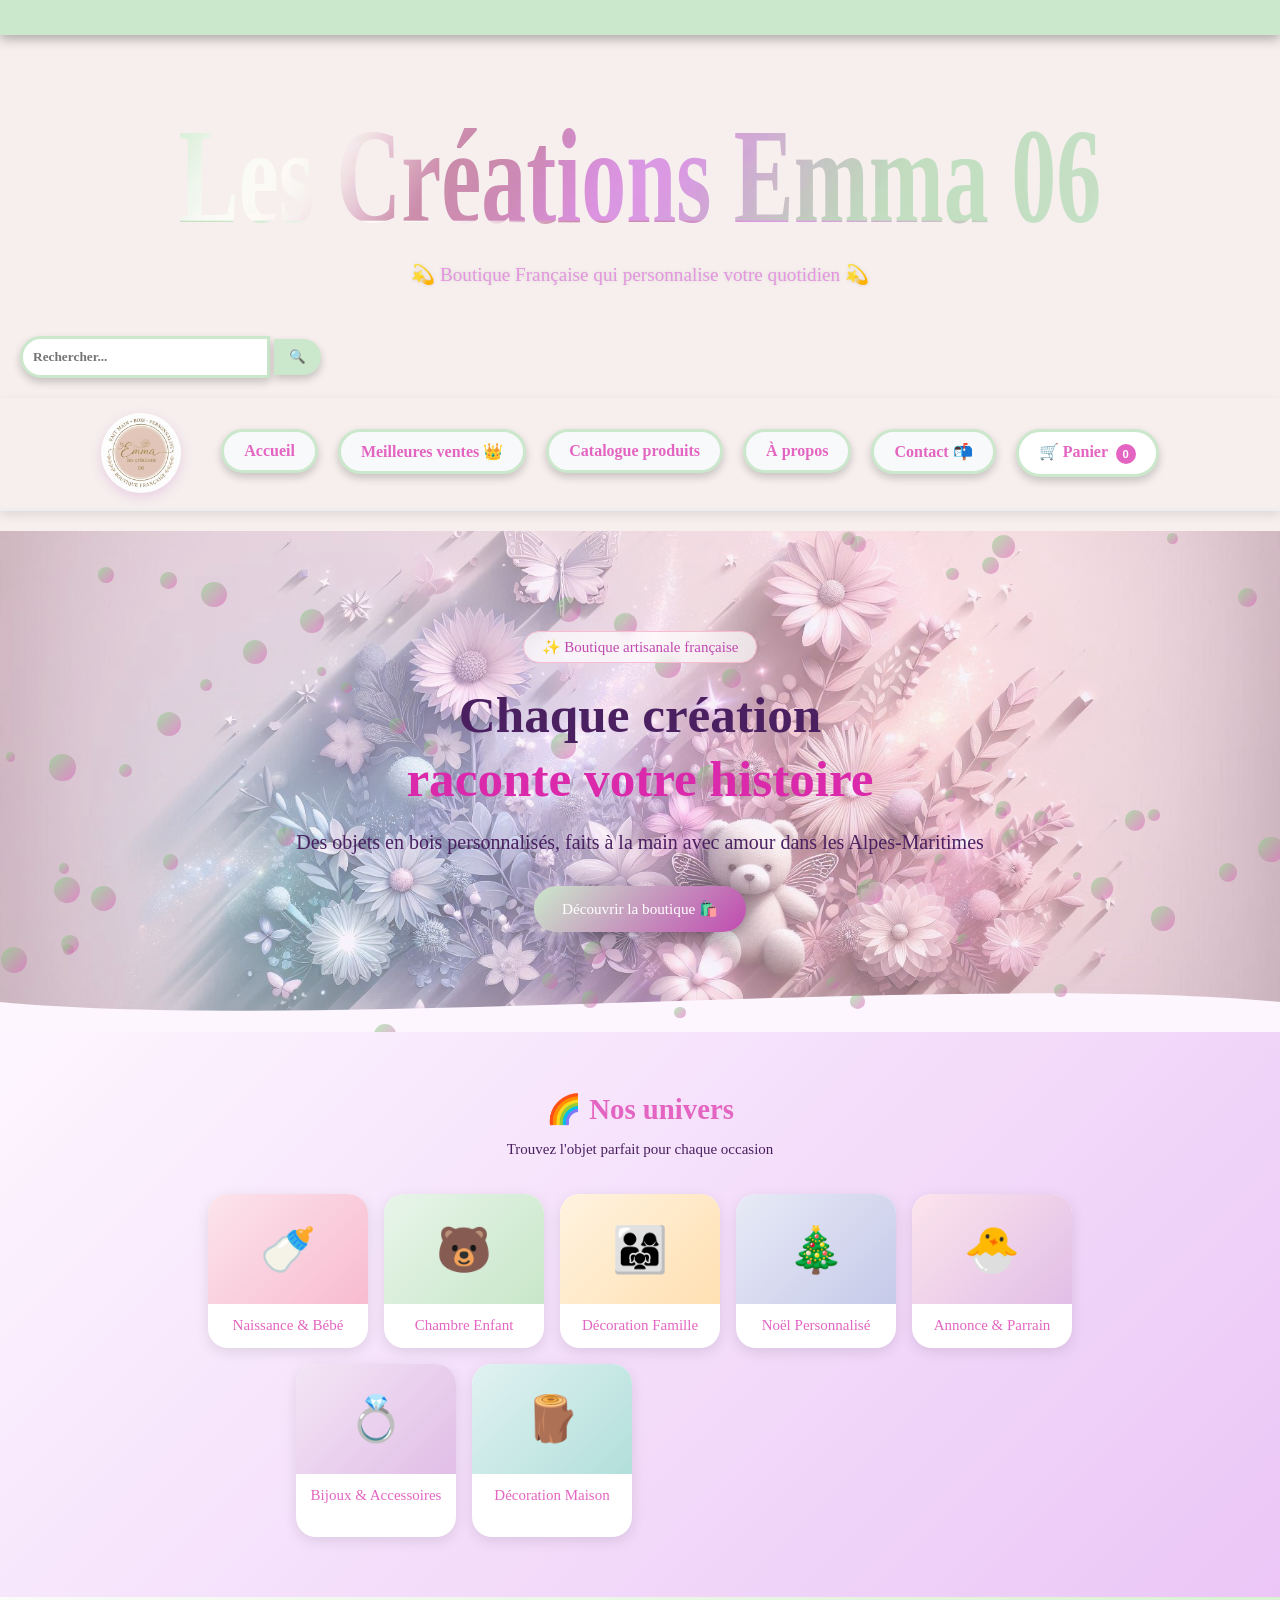
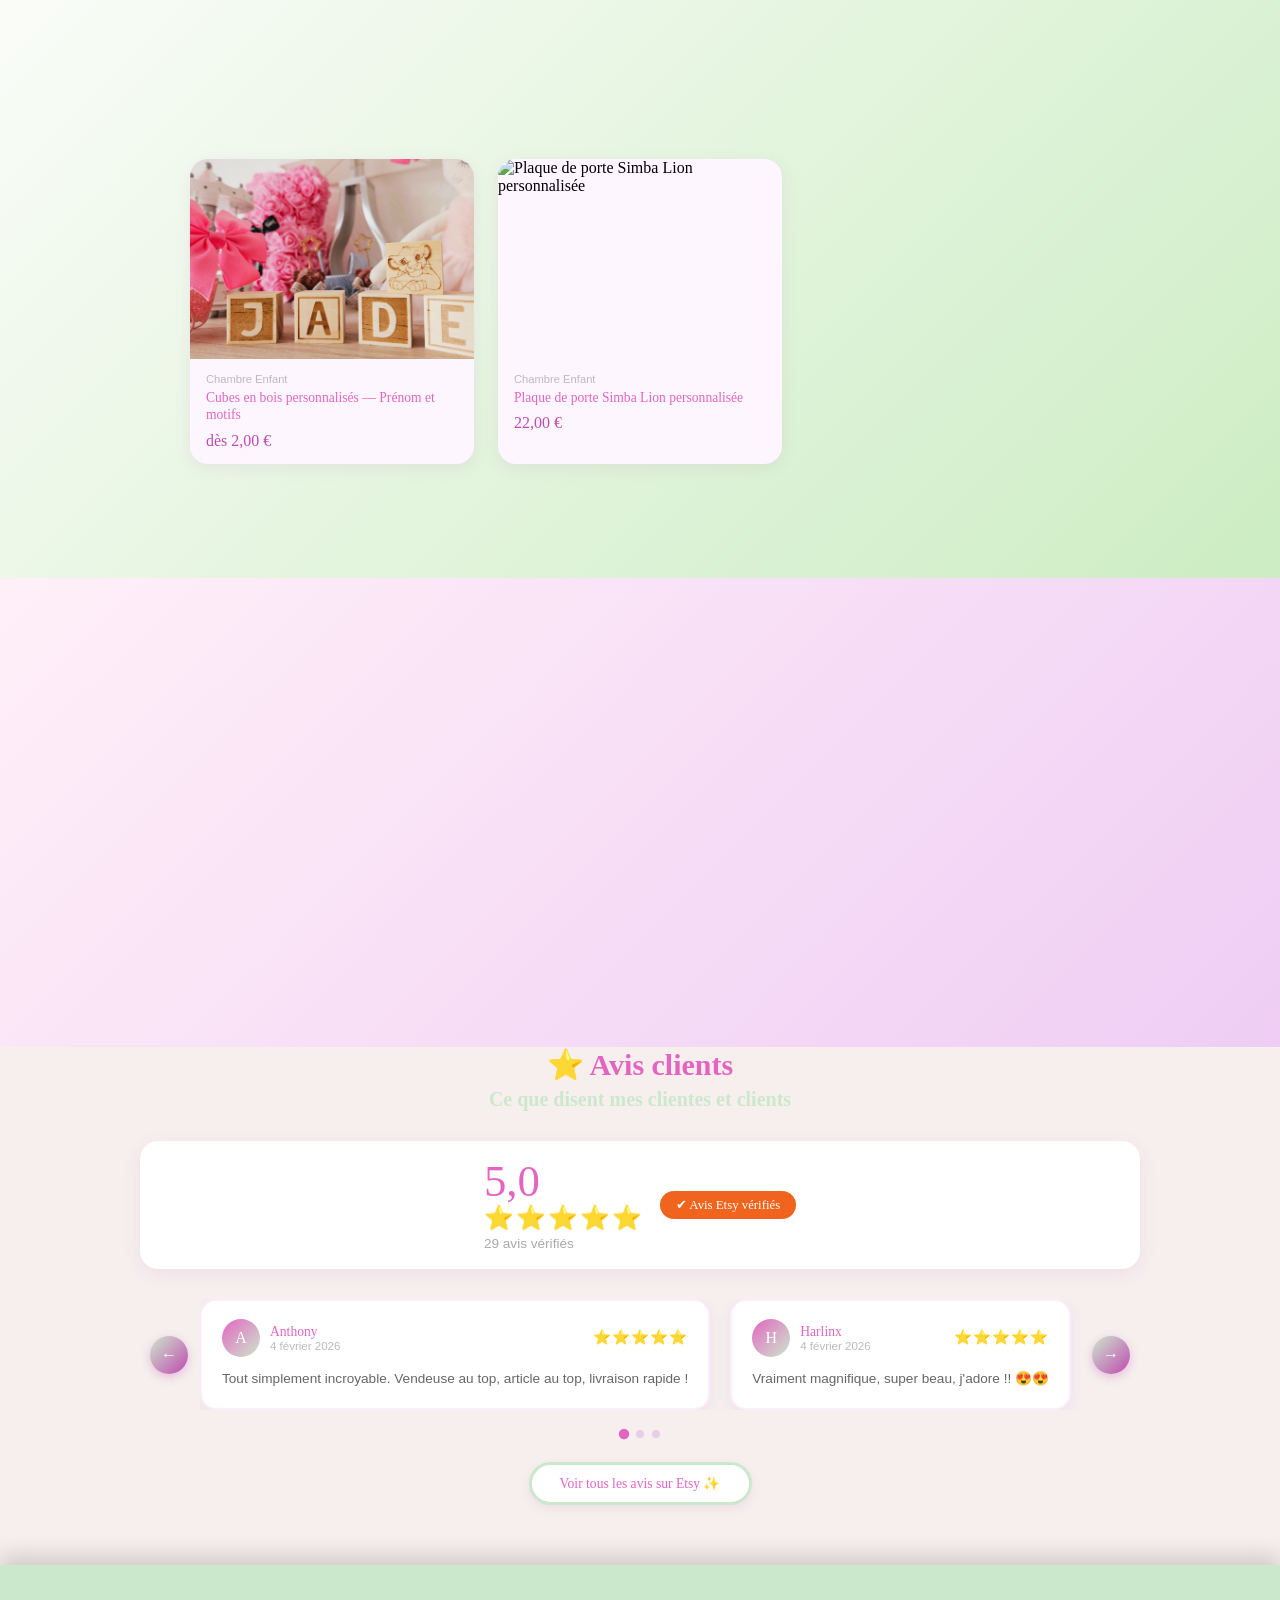
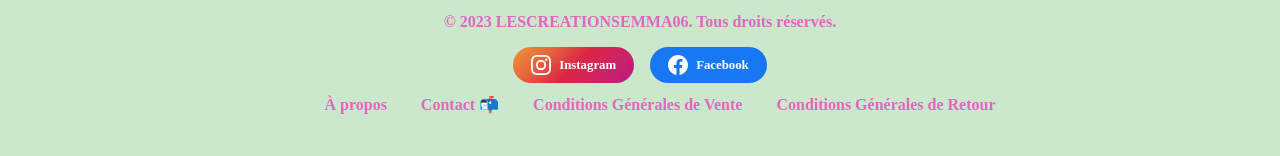
==== index.html @ 185a6d77 "modif name" ====
<!DOCTYPE html>
    <html lang="fr">
        

        <head>
          <link rel="stylesheet" href="site_emma.css">
            <meta charset="utf-8">
    <meta name="viewport" content="width=device-width, initial-scale=1.0">
            <link rel="preconnect" href="https://fonts.googleapis.com">
<link rel="preconnect" href="https://fonts.gstatic.com" crossorigin>
<link href="https://fonts.googleapis.com/css2?family=Archivo+Black&display=swap" rel="stylesheet">



<title> Les Créations Emma 06 </title> 


 </head>

 <body>

<div class="bandeausite">
  <div class="bandeaudeplacement">
     <span><b> 🚚 Livraison gratuite dès 50€ d'achat en France métropolitaine ! &nbsp; &nbsp; &nbsp; &nbsp; 🚚 Livraison gratuite dès 50€ d'achat en France métropolitaine ! &nbsp; &nbsp; &nbsp; &nbsp; 🚚 Livraison gratuite dès 50€ d'achat en France métropolitaine ! </b></span>
  </div>
</div>
 <a href="site_emma.html" ><h1> Les Créations Emma 06 </h1></a>

<h2 class="pacifico-regular"> 💫 Boutique Française qui personnalise votre quotidien 💫 </h2>

  <form class="boutonrecherche" action="/recherche" method="get">
  <input type="text" name="q" placeholder="Rechercher..." required>
  <button type="submit">🔍</button>
</form>

 <nav class="menuprincipale">
  <button class="menu-hamburger" id="menuHamburger" onclick="toggleMenu()" aria-label="Menu">&#9776;</button>
  <div class="menuhaut">
    <img src="logo_entreprise.webp" alt="Les Créations Emma 06" class="logo-menu">
    <ul class="menuboutons">
    <li><a href="site_emma.html" class="boutononglet">Accueil</a></li>
    <li><a href="meilleuresventes.html" class="boutononglet">Meilleures ventes 👑</a></li>
     <li><a href="catalogueemma.html" class="boutononglet">Catalogue produits</a> </li>
    <li><a href="apropos.html" class="boutononglet">À propos</a></li>
    <li><a href="contactemma.html" class="boutononglet">Contact 📬</a></li>
    <li class="panieritem">
  <a href="panieremma.html" class="boutononglet boutonpanier">
    🛒 Panier <span class="badgepanier" id="badgeMenu">0</span>
  </a>
</li>
  </ul>
</div>
</nav>
 

<!-- ═══════════ HERO BANNER ═══════════ -->
<section class="hero">
  <div class="hero-overlay"></div>
  <div class="hero-particules" id="heroParticules"></div>
  <div class="hero-contenu">
    <div class="hero-tag apparition-hero">✨ Boutique artisanale française</div>
    <h2 class="hero-titre apparition-hero">Chaque création<br><span class="hero-titre-rose">raconte votre histoire</span></h2>
    <p class="hero-sous apparition-hero">Des objets en bois personnalisés, faits à la main avec amour dans les Alpes-Maritimes</p>
    <div class="hero-btns apparition-hero">
      <a href="catalogueemma.html" class="hero-btn-principal">Découvrir la boutique 🛍️</a>
    </div>
  </div>
  <div class="hero-vague">
   <svg viewBox="0 0 1440 80" preserveAspectRatio="none"><path d="M0,40 C360,80 1080,0 1440,40 L1440,80 L0,80 Z" fill="#fdf6ff"/></svg>
  </div>
</section>

<!-- ═══════════ CATÉGORIES ═══════════ -->
<section class="home-categories">
  <div class="home-section-titre apparition"><h3>🌈 Nos univers</h3><p>Trouvez l'objet parfait pour chaque occasion</p></div>
  <div class="categories-grille">
    <a href="catalogueemma.html?filtre=Naissance" class="cat-carte apparition"><div class="cat-carte-img" style="background:linear-gradient(135deg,#fce4ec,#f8bbd0)">🍼</div><div class="cat-carte-nom">Naissance &amp; Bébé</div></a>
    <a href="catalogueemma.html?filtre=Chambre" class="cat-carte apparition"><div class="cat-carte-img" style="background:linear-gradient(135deg,#e8f5e9,#c8e6c9)">🐻</div><div class="cat-carte-nom">Chambre Enfant</div></a>
    <a href="catalogueemma.html?filtre=Décoration Famille" class="cat-carte apparition"><div class="cat-carte-img" style="background:linear-gradient(135deg,#fff3e0,#ffe0b2)">👨‍👩‍👧</div><div class="cat-carte-nom">Décoration Famille</div></a>
    <a href="catalogueemma.html?filtre=Noël" class="cat-carte apparition"><div class="cat-carte-img" style="background:linear-gradient(135deg,#e8eaf6,#c5cae9)">🎄</div><div class="cat-carte-nom">Noël Personnalisé</div></a>
    <a href="catalogueemma.html?filtre=Annonce" class="cat-carte apparition"><div class="cat-carte-img" style="background:linear-gradient(135deg,#fce4ec,#e1bee7)">🐣</div><div class="cat-carte-nom">Annonce &amp; Parrain</div></a>
    <a href="catalogueemma.html?filtre=Bijoux" class="cat-carte apparition"><div class="cat-carte-img" style="background:linear-gradient(135deg,#f3e5f5,#e1bee7)">💍</div><div class="cat-carte-nom">Bijoux &amp; Accessoires</div></a>
    <a href="catalogueemma.html?filtre=Décoration Maison" class="cat-carte apparition"><div class="cat-carte-img" style="background:linear-gradient(135deg,#e0f2f1,#b2dfdb)">🪵</div><div class="cat-carte-nom">Décoration Maison</div></a>
    <a href="catalogueemma.html?filtre=Papeterie" class="cat-carte apparition"><div class="cat-carte-img" style="background:linear-gradient(135deg,#fff8e1,#ffecb3)">📖</div><div class="cat-carte-nom">Papeterie &amp; Jeux</div></a>
   <a href="catalogueemma.html?filtre=Insert" class="cat-carte apparition"><div class="cat-carte-img" style="background:linear-gradient(135deg,#fce4ec,#f8bbd0)">🎠</div><div class="cat-carte-nom">Insert en bois bac IKEA</div></a>
  </div>
</section>

<!-- ═══════════ MEILLEURES VENTES ═══════════ -->
<section class="home-bestsellers">
  <div class="home-section-titre apparition"><h3>🔥 Meilleures ventes</h3><p>Les créations que nos clients adorent</p></div>
  <div class="bestsellers-grille " id="bestsellerGrille"></div>
  <div class="home-voir-plus apparition"><a href="catalogueemma.html" class="hero-btn-principal">Voir tout le catalogue ✨</a></div>
</section>

<!-- ═══════════ POURQUOI NOUS CHOISIR ═══════════ -->
<section class="pourquoi">
  <div class="home-section-titre apparition"><h3>💛 Pourquoi nous choisir ?</h3><p>Ce qui rend chaque création unique</p></div>
  <div class="pourquoi-grille">
    <div class="pourquoi-carte apparition"><div class="pourquoi-icone">🌿</div><h4>Bois naturel &amp; durable</h4><p>Chaque pièce est taillée dans du bois de qualité, respectueux de l'environnement et destiné à durer une vie.</p></div>
    <div class="pourquoi-carte apparition"><div class="pourquoi-icone">💌</div><h4>Fait avec le cœur</h4><p>Chaque commande est préparée personnellement avec soin et attention, comme un cadeau que l'on offrirait soi-même.</p></div>
    <div class="pourquoi-carte apparition"><div class="pourquoi-icone">🎯</div><h4>Sur-mesure complet</h4><p>Prénom, date, message… chaque détail compte. Vous choisissez, je crée. Rien n'est standard ici.</p></div>
    <div class="pourquoi-carte apparition"><div class="pourquoi-icone">📦</div><h4>Emballage soigné</h4><p>Vos créations arrivent protégées et joliment présentées, prêtes à être offertes directement.</p></div>
  </div>
</section>

<!-- ═══════════ CARROUSEL AVIS ═══════════ -->
<div class="avis-section">
  <div class="avis-titre">⭐ Avis clients</div>
  <div class="avis-sous-titre">Ce que disent mes clientes et clients</div>
  <div class="avis-compteur">
    <div><div class="avis-note-globale">5,0</div><div class="avis-etoiles-globales">⭐⭐⭐⭐⭐</div><div class="avis-nb">29 avis vérifiés</div></div>
    <a href="https://www.etsy.com/shop/Lescreationsemma06" target="_blank"><div class="avis-etsy-badge">✔ Avis Etsy vérifiés</div></a>
  </div>
  <div class="avis-carrousel-wrap">
    <button class="avis-fleche gauche" onclick="deplacerAvis(-1)">&#8592;</button>
    <div class="avis-carrousel" id="avisCarrousel">
      <div class="avis-carte"><div class="avis-carte-top"><div class="avis-avatar">A</div><div class="avis-auteur-bloc"><div class="avis-auteur">Anthony</div><div class="avis-date">4 février 2026</div></div><div class="avis-etoiles">⭐⭐⭐⭐⭐</div></div><div class="avis-texte">Tout simplement incroyable. Vendeuse au top, article au top, livraison rapide !</div></div>
      <div class="avis-carte"><div class="avis-carte-top"><div class="avis-avatar">H</div><div class="avis-auteur-bloc"><div class="avis-auteur">Harlinx</div><div class="avis-date">4 février 2026</div></div><div class="avis-etoiles">⭐⭐⭐⭐⭐</div></div><div class="avis-texte">Vraiment magnifique, super beau, j'adore !! 😍😍</div></div>
      <div class="avis-carte"><div class="avis-carte-top"><div class="avis-avatar">M</div><div class="avis-auteur-bloc"><div class="avis-auteur">Mairenna</div><div class="avis-date">15 décembre 2025</div></div><div class="avis-etoiles">⭐⭐⭐⭐⭐</div></div><div class="avis-texte">Vraiment au top ! Emma a été très réactive et hyper arrangeante. Je recommande +++, rien à redire sur la qualité.</div></div>
      <div class="avis-carte"><div class="avis-carte-top"><div class="avis-avatar">I</div><div class="avis-auteur-bloc"><div class="avis-auteur">Isabelle</div><div class="avis-date">16 janvier 2026</div></div><div class="avis-etoiles">⭐⭐⭐⭐⭐</div></div><div class="avis-texte">Un régal pour les yeux. Idéal pour ravir les passionnés de lecture.</div></div>
      <div class="avis-carte"><div class="avis-carte-top"><div class="avis-avatar">C</div><div class="avis-auteur-bloc"><div class="avis-auteur">Camêla</div><div class="avis-date">3 décembre 2025</div></div><div class="avis-etoiles">⭐⭐⭐⭐⭐</div></div><div class="avis-texte">Super résultat, avec une livraison rapide et soignée, c'est nickel :)</div></div>
      <div class="avis-carte"><div class="avis-carte-top"><div class="avis-avatar">F</div><div class="avis-auteur-bloc"><div class="avis-auteur">Frédérique</div><div class="avis-date">15 novembre 2024</div></div><div class="avis-etoiles">⭐⭐⭐⭐⭐</div></div><div class="avis-texte">J'adore, magnifique travail, je recommande. Livré assez rapidement, franchement top.</div></div>
      <div class="avis-carte"><div class="avis-carte-top"><div class="avis-avatar">S</div><div class="avis-auteur-bloc"><div class="avis-auteur">Samir</div><div class="avis-date">26 avril 2025</div></div><div class="avis-etoiles">⭐⭐⭐⭐⭐</div></div><div class="avis-texte">Parfait !! Article conforme, super travail, très bien emballé et vite reçu !!</div></div>
      <div class="avis-carte"><div class="avis-carte-top"><div class="avis-avatar">O</div><div class="avis-auteur-bloc"><div class="avis-auteur">Olivia</div><div class="avis-date">5 décembre 2024</div></div><div class="avis-etoiles">⭐⭐⭐⭐⭐</div></div><div class="avis-texte">Livraison rapide, de plus la créatrice a pris le temps de confirmer mes souhaits !</div></div>
      <div class="avis-carte"><div class="avis-carte-top"><div class="avis-avatar">K</div><div class="avis-auteur-bloc"><div class="avis-auteur">Kezia</div><div class="avis-date">13 novembre 2025</div></div><div class="avis-etoiles">⭐⭐⭐⭐⭐</div></div><div class="avis-texte">Jolis petits cubes pour décorer la table d'anniversaire de ma fille.</div></div>
    </div>
    <button class="avis-fleche droite" onclick="deplacerAvis(1)">&#8594;</button>
  </div>
  <div class="avis-dots" id="avisDots"></div>
  <div class="avis-voir-plus"><a href="https://www.etsy.com/shop/Lescreationsemma06" target="_blank">Voir tous les avis sur Etsy ✨</a></div>
</div>


<script src="produit_site_emme.js"></script>
<script src="fonctionboutonscrollhaut.js"></script>
<script src="minipanierflottant.js"></script>    
<script src="fonctionpanierquantite.js"></script>  
<script src="site_emma.js"></script>
<script src="fonctionscrollapparition.js"></script>  


        <script>
function toggleMenu() {
  var menu = document.getElementById('menuHamburger');
  var nav = document.querySelector('.menuboutons');
  nav.classList.toggle('ouvert');
  menu.classList.toggle('ouvert');
}
// Fermer le menu si on clique ailleurs
document.addEventListener('click', function(e) {
  var nav = document.querySelector('.menuboutons');
  var btn = document.getElementById('menuHamburger');
  if (nav && btn && !nav.contains(e.target) && !btn.contains(e.target)) {
    nav.classList.remove('ouvert');
    btn.classList.remove('ouvert');
  }
});
</script>
</body>

<footer> 
  <div class="basdepage">
    <p>&copy; 2023 LESCREATIONSEMMA06. Tous droits réservés.</p>

     <div class="reseaux">
      <a href="https://www.instagram.com/lescreationsemma06" target="_blank" class="reseau-lien reseau-insta">
        <svg xmlns="http://www.w3.org/2000/svg" width="20" height="20" viewBox="0 0 24 24" fill="currentColor">
          <path d="M12 2.163c3.204 0 3.584.012 4.85.07 1.366.062 2.633.334 3.608 1.308.974.974 1.246 2.242 1.308 3.608.058 1.265.07 1.645.07 4.85s-.012 3.584-.07 4.85c-.062 1.366-.334 2.633-1.308 3.608-.974.974-2.242 1.246-3.608 1.308-1.265.058-1.645.07-4.85.07s-3.584-.012-4.85-.07c-1.366-.062-2.633-.334-3.608-1.308-.974-.974-1.246-2.242-1.308-3.608C2.175 15.584 2.163 15.204 2.163 12s.012-3.584.07-4.85c.062-1.366.334-2.633 1.308-3.608.974-.974 2.242-1.246 3.608-1.308C8.416 2.175 8.796 2.163 12 2.163zm0-2.163C8.741 0 8.332.014 7.052.072 5.197.157 3.355.673 2.014 2.014.673 3.355.157 5.197.072 7.052.014 8.332 0 8.741 0 12c0 3.259.014 3.668.072 4.948.085 1.855.601 3.697 1.942 5.038 1.341 1.341 3.183 1.857 5.038 1.942C8.332 23.986 8.741 24 12 24c3.259 0 3.668-.014 4.948-.072 1.855-.085 3.697-.601 5.038-1.942 1.341-1.341 1.857-3.183 1.942-5.038.058-1.28.072-1.689.072-4.948s-.014-3.668-.072-4.948c-.085-1.855-.601-3.697-1.942-5.038C20.645.673 18.803.157 16.948.072 15.668.014 15.259 0 12 0zm0 5.838a6.162 6.162 0 1 0 0 12.324 6.162 6.162 0 0 0 0-12.324zm0 10.162a4 4 0 1 1 0-8 4 4 0 0 1 0 8zm6.406-11.845a1.44 1.44 0 1 0 0 2.881 1.44 1.44 0 0 0 0-2.881z"/>
        </svg>
        Instagram
      </a>
      <a href="https://www.facebook.com/profile.php?id=61581198513354" target="_blank" class="reseau-lien reseau-facebook">
        <svg xmlns="http://www.w3.org/2000/svg" width="20" height="20" viewBox="0 0 24 24" fill="currentColor">
          <path d="M24 12.073C24 5.405 18.627 0 12 0S0 5.405 0 12.073C0 18.1 4.388 23.094 10.125 24v-8.437H7.078v-3.49h3.047V9.41c0-3.025 1.792-4.697 4.533-4.697 1.312 0 2.686.236 2.686.236v2.97h-1.513c-1.491 0-1.956.93-1.956 1.874v2.25h3.328l-.532 3.49h-2.796V24C19.612 23.094 24 18.1 24 12.073z"/>
        </svg>
        Facebook
      </a>
    </div>
    <nav>
      <ul>
        <li><a href="apropos.html">À propos</a></li>
        <li><a href="contactemma.html">Contact 📬</a></li>
        <li><a href="cgvcgr.html">Conditions Générales de Vente</a></li>
        <li><a href="cgvcgr.html">Conditions Générales de Retour</a></li>
      </ul>
    </nav>
  </div>
</footer>


    </html>
---- site_emma.css ----
a { /*enleve tous les lien surligné*/
  text-decoration: none;
}
/*page acceuil*/

body {
  margin: 0;
  padding: 0; 
  overflow-x: hidden;
  background-color: #f6efee;
}


.pacifico-regular { /* ecriture de mon titre */
  font-family: "Pacifico", cursive;
  font-weight: 400;
  font-style: normal;
  color: #E396DF;
  text-shadow: 0 0 5px rgba(0,0,0,0.1), 0 0 2px rgba(0,0,0,0.05);
  display: block; width: 100%; box-sizing: border-box;
  text-align: center; padding: 0 16px 8px; overflow-wrap: break-word;
  font-size: clamp(0.85rem, 2.5vw, 1.15rem);
}


.bandeausite {  /* mon bandeau haut du site */

position:fixed;
    width: 100%;
  background-color: #CCE8CC; 
  color: #E365C1; 
  overflow: hidden;
  white-space: nowrap;
  padding: 8px 0;
  font-family: "Pacifico", cursive;
  box-shadow: 0 4px 12px rgba(0, 0, 0, 0.3);
  z-index: 1000;
  margin-top: 0%;
}


.bandeaudeplacement {
    
  display: inline-block;
  padding-left: 100%;
  animation: defilement 45s linear infinite;
}

.bandeaudeplacement span {
    
  display: inline-block;
  padding-right: 50px;
}


@keyframes defilement {
  0% { transform: translateX(0); }
  100% { transform: translateX(-100%); }
}


.bandeausite:hover .bandeaudeplacement {
  animation-play-state: paused;


}
h1 { 
 font-family: "Pacifico", cursive;
 
  width: 100%;
    color: transparent;
    text-align: center;
    font-size: 90px;
    background-image: url("degraderose.jpg");
    -webkit-background-clip: text;
    background-clip: text;
    background-repeat: repeat;
    animation: moveBackground 10s linear infinite;
    display: block;         
    padding-top: 100px;      
    margin-top: 0;           
    transform: scaleY(1.5);
    transition: transform 0.3s ease;
    cursor: pointer;
    margin-bottom: 0px;
    margin-bottom: 60px;
}


h1:hover {
    transform: scale(1.1, 1.6);
    filter: brightness(1.2);
}

@keyframes moveBackground {
    0% {
        background-position: 0% 50%;
    }
100% { 
    background-position: 100% 50%;
}
}

h2{
   font-size: 30px;
 text-align: center;
 margin-bottom: 50px;
 

}

/* Logo dans le menu */

.menuhaut {
  display: flex;
  align-items: center;
  justify-content: center;
  gap: 20px;
  width: 100%;
}


.panier-droite {
  margin-left: auto;   /* pousse le panier tout à droite */
  flex-shrink: 0;
  background-color: white;
}

.logo-menu {
  width: 80px;
  height: auto;
  border-radius: 50%;
  box-shadow: 0 4px 12px rgba(180,80,180,0.2);
  transition: transform 0.3s ease;
  flex-shrink: 0;
}
.logo-menu:hover {
  transform: scale(1.08) rotate(3deg);
}
.menuprincipale {  /* menu principal */
  width: 100%;
  background-color: #f6efee;
  padding: 15px 20px;
  text-align: center;
  border-top: none;
  border-left: none;
  border-right: none;
  border-bottom: 3px solid #eeeeee; 
  box-shadow: 0 4px 10px rgba(0, 0, 0, 0.1);
  box-sizing: border-box;
  margin-bottom: 20px;
}


.menuboutons { /* bouton menu principal */
  list-style: none;
  margin: 0;
  padding: 0 20px;  
  display: flex;
  justify-content: center; 
  gap: 20px; 
   position: relative;
}


.boutononglet { /* onglet bouton menu principal */
  display: inline-block;
  text-decoration: none;
  color: #E365C1;
  font-family: "Pacifico", cursive;
  font-weight: 600;
  padding: 10px 20px;
  background-color: #f8f9fa;
  transition: all 0.3s ease; 
  border: 3px solid #CCE8CC;
  border-radius: 25px;
  box-shadow: 0 4px 8px rgba(8, 8, 8, 0.2); 
}


.boutononglet:hover {
  background:linear-gradient(135deg,#CCE8CC,#c04ab0);
  color: #ffffff;
  transform: translateY(-2px);
  box-shadow: 0 4px 8px rgba(7, 7, 7, 0.2); 
}

.menuderoulant {   /* menu deroulant menu principal */
  position: relative;
  display: inline-block;
}

.menuderoulantcontent {
  display: none;
  position: absolute;
  background-color: #ffffff;
  min-width: 200px;
  box-shadow: 0px 8px 16px rgba(0,0,0,0.1); 
  z-index: 1000;
  list-style: none;
  padding: 10px 0;
  margin: 0;
  border-radius: 12px; 
  border: 3px solid #cce8cc;
  top: 100%; 
  left: 0;
}

.menuderoulantcontent li a {
  color: #E365C1;
  padding: 12px 20px;
  text-decoration: none;
  display: block;
  font-family: "Pacifico", cursive;
  transition: background 0.2s;
  text-align: left;
}


.menuderoulantcontent li a:hover {
  background-color: #ffffff;
  color: #E365C1;
}

.menuderoulant:hover .menuderoulantcontent {
  display: block;
}

.boutononglet:after {
  font-size: 10px;
  margin-left: 5px;
}
.boutonrecherche { /* bouton recherche */
  display:block;
  margin: 20px;
}

.boutonrecherche input {
  padding: 10px;
  width: 250px;
  border: 3px solid #CCE8CC;
  border-radius: 25px 0 0 25px;
  outline: none;
  box-shadow: 0 4px 8px rgba(0, 0, 0, 0.2); 
  font-family: "Pacifico", cursive;
  color: #E365C1;
  font-weight: bold;
}

.boutonrecherche button {
  padding: 10px 15px;
  border: none;
  background-color: #CCE8CC;
  color: white;
  border-radius: 0 25px 25px 0;
  cursor: pointer;
  box-shadow: 0 4px 8px rgba(0, 0, 0, 0.2); 
  font-family: "Pacifico", cursive;
}

.boutonrecherche button:hover {
  background-color: #e2b6cf;
}


.apparition { 
  opacity: 0;
  transform: translateY(40px);
  transition: opacity 0.7s ease, transform 0.7s ease;
}

.apparition.visible {
  opacity: 1;
  transform: translateY(0);
}

/* ═══ HERO BANNER ═══ */

.hero-overlay {
  position: absolute; inset: 0; z-index: 0;
  background: linear-gradient(135deg, rgba(255,240,248,0.4), rgba(243,229,245,0.4));
}

.hero {
  position: relative; overflow: hidden;
  background: url('oursonmagique.jpg') center/cover no-repeat;
  padding: 100px 20px 100px; text-align: center; min-height: 420px;
  display: flex; align-items: center; justify-content: center;
}

.hero-particules { position: absolute; inset: 0; pointer-events: none; z-index: 1; }
.hero-particule {
  position: absolute; border-radius: 50%;
  background: linear-gradient(135deg, #76de76, #e64ebe);
  opacity: 0.5; animation: flotter linear infinite;
}
@keyframes flotter {
  0% { transform: translateY(0) scale(1); opacity: 0.35; }
  50% { transform: translateY(-30px) scale(1.2); opacity: 0.7; }
  100% { transform: translateY(0) scale(1); opacity: 0.35; }
}
.hero-contenu { position: relative; z-index: 2; max-width: 700px; }
.hero-tag {
  display: inline-block; background: rgba(255,255,255,0.7);
  border: 1px solid #f8bbd0; border-radius: 30px; padding: 6px 18px;
  font-size: 15px; color: #c04ab0; margin-bottom: 20px; backdrop-filter: blur(4px);
}
.hero-titre {
  font-family: "Pacifico", cursive; font-size: clamp(2rem, 5vw, 3.2rem);
  color: #4a2060; line-height: 1.25; margin: 0 0 16px;
}
.hero-titre-rose { color: #da2aab; }
.hero-sous { font-size: 20px; color: #4A2060; margin-bottom: 32px; font-family: "Pacifico", cursive; }
.hero-btns { display: flex; gap: 14px; justify-content: center; flex-wrap: wrap; }
.hero-btn-principal {
  background: linear-gradient(135deg, #CCE8CC, #c04ab0); color: #fff;
  padding: 14px 28px; border-radius: 30px; text-decoration: none;
  font-family: "Pacifico", cursive; font-size: 0.95rem;
  box-shadow: 0 6px 20px rgba(0, 0, 0, 0.3);
  transition: transform 0.2s, box-shadow 0.2s;
}
.hero-btn-principal:hover { transform: translateY(-3px); box-shadow: 0 10px 28px rgba(0, 0, 0, 0.4); }
.hero-btn-secondaire {
  background: rgba(255,255,255,0.8); color: #c04ab0;
  padding: 14px 28px; border-radius: 30px; text-decoration: none;
  font-family: "Pacifico", cursive; font-size: 0.95rem;
  border: 2px solid #e8cce8; backdrop-filter: blur(4px);
  transition: transform 0.2s, background 0.2s;
}
.hero-btn-secondaire:hover { transform: translateY(-3px); background: #fff; }
.hero-vague { position: absolute; bottom: 0; left: 0; right: 0; line-height: 0; }
.hero-vague svg { width: 100%; height: 60px; }
.apparition-hero { opacity: 0; transform: translateY(24px); animation: entreeHero 0.7s ease forwards; }
.hero-tag.apparition-hero { animation-delay: 0.1s; }
.hero-titre.apparition-hero { animation-delay: 0.3s; }
.hero-sous.apparition-hero { animation-delay: 0.5s; }
.hero-btns.apparition-hero { animation-delay: 0.7s; }
@keyframes entreeHero { to { opacity: 1; transform: translateY(0); } }

.confiance-item:hover { transform: translateY(-3px); }
.confiance-icone { font-size: 2rem; }
.confiance-texte { display: flex; flex-direction: column; }
.confiance-texte strong { font-family: "Pacifico", cursive; font-size: 0.85rem; color: #c04ab0; }
.confiance-texte span { font-size: 0.75rem; color: #999; font-family: Arial, sans-serif; margin-top: 2px; }

/* ═══ CATÉGORIES ═══ */
.home-categories { padding: 60px 20px; background:linear-gradient(135deg, #fdf6ff, #ebc6f6) }
.home-section-titre { text-align: center; margin-bottom: 36px;}
.home-section-titre h3 { font-family: "Pacifico", cursive; color: #E365C1; font-size: 1.8rem; margin: 0 0 8px; }
.home-section-titre p { color: #4A2060; font-family: "Pacifico", cursive; font-size: 15px; }
.categories-grille {
  display: flex;
  flex-wrap: wrap;
  justify-content: center;
  gap: 16px;
  max-width: 1000px;
  margin: 0 auto;
}
.cat-carte {
  text-decoration: none; border-radius: 20px; overflow: hidden;
  background: #fff; box-shadow: 0 4px 14px rgba(0, 0, 0, 0.1);
  transition: transform 0.3s, box-shadow 0.3s; display: flex; flex-direction: column;
  width: 160px; flex-shrink: 0;
}
.cat-carte:hover { transform: translateY(-6px); box-shadow: 0 12px 28px rgba(0, 0, 0, 0.2); }
.cat-carte-img { height: 110px; display: flex; align-items: center; justify-content: center; font-size: 2.8rem; transition: transform 0.3s; }
.cat-carte:hover .cat-carte-img { transform: scale(1.1); }
.cat-carte-nom { padding: 12px 10px; text-align: center; font-family: "Pacifico", cursive; font-size: 15px; color: #E365C1; line-height: 1.3; }

/* ═══ MEILLEURES VENTES ═══ */
.home-bestsellers { padding: 60px 20px;  background:linear-gradient(135deg, #fafcf8, #ccedc3)}
.bestsellers-grille { display: grid; grid-template-columns: repeat(auto-fill, minmax(240px, 1fr)); gap: 24px; max-width: 900px; margin: 0 auto 36px; }
.bs-carte { 
  text-decoration: none; color: inherit; border-radius: 18px; overflow: hidden;
  background: #fdf6ff; box-shadow: 0 4px 16px rgba(180,80,180,0.1);
  transition: transform 0.3s, box-shadow 0.3s; display: flex; flex-direction: column;
}
.bs-carte:hover { transform: translateY(-6px); box-shadow: 0 12px 28px rgba(180,80,180,0.2); }
.bs-img { height: 200px; overflow: hidden; }
.bs-img img { width: 100%; height: 100%; object-fit: cover; transition: transform 0.4s; }
.bs-carte:hover .bs-img img { transform: scale(1.06); }
.bs-infos { padding: 14px 16px; }
.bs-cat { font-size: 0.7rem; color: #bbb; font-family: Arial, sans-serif; margin-bottom: 4px; }
.bs-nom { font-family: "Pacifico", cursive; color: #E365C1; font-size: 0.85rem; line-height: 1.3; margin-bottom: 8px; }
.bs-prix { font-family: "Pacifico", cursive; color: #c04ab0; font-size: 1rem; }
.home-voir-plus { text-align: center; }

/* ═══ POURQUOI NOUS CHOISIR ═══ */
.pourquoi { padding: 60px 20px; background: linear-gradient(135deg, #fff0f8, #efcdf4); }
.pourquoi-grille { display: grid; grid-template-columns: repeat(auto-fill, minmax(220px, 1fr)); gap: 20px; max-width: 960px; margin: 0 auto; }
.pourquoi-carte {
  background: rgba(255,255,255,0.8); border-radius: 20px; padding: 28px 22px;
  text-align: center; border: 1px solid #f3d7f7; backdrop-filter: blur(4px);
  transition: transform 0.3s, box-shadow 0.3s;
}
.pourquoi-carte:hover { transform: translateY(-4px); box-shadow: 0 10px 24px rgba(180,80,180,0.15); }
.pourquoi-icone { font-size: 2.4rem; margin-bottom: 14px; }
.pourquoi-carte h4 { font-family: "Pacifico", cursive; color: #c04ab0; font-size: 0.9rem; margin: 0 0 10px; }
.pourquoi-carte p { font-family: Arial, sans-serif; font-size: 0.8rem; color: #888; line-height: 1.6; margin: 0; }

/* ═══ CARROUSEL AVIS ═══ */
.avis-carrousel-wrap { position: relative; display: flex; align-items: center; gap: 12px; max-width: 1000px; margin: 0 auto 20px; padding: 0 10px; }
.avis-carrousel { display: flex; flex-wrap: nowrap; gap: 20px; overflow-x: auto; scroll-behavior: smooth; scrollbar-width: none; flex: 1; min-width: 0; }
.avis-carrousel::-webkit-scrollbar { display: none; }
.avis-carrousel .avis-carte { min-width: calc(33.33% - 14px); flex-shrink: 0; }
.avis-fleche {
  background: linear-gradient(135deg, #CCE8CC, #c04ab0); color: #fff;
  border: none; border-radius: 50%; width: 38px; height: 38px;
  font-size: 1rem; cursor: pointer; flex-shrink: 0;
  box-shadow: 0 3px 10px rgba(192,74,176,0.3); transition: transform 0.2s;
}
.avis-fleche:hover { transform: scale(1.1); }
.avis-dots { display: flex; justify-content: center; gap: 8px; margin-bottom: 24px; }
.avis-dot { width: 8px; height: 8px; border-radius: 50%; background: #e8cce8; cursor: pointer; transition: background 0.3s, transform 0.3s; }
.avis-dot.actif { background: #E365C1; transform: scale(1.3); }

/* ═══ RESPONSIVE ═══ */
@media (max-width: 768px) {
  .hero { padding: 60px 20px 80px; }
  .hero-titre { font-size: 1.8rem; }
  .confiance-grille { gap: 12px; }
  .confiance-item { min-width: 140px; padding: 12px 16px; }
  .categories-grille { grid-template-columns: repeat(2, 1fr); }
  .avis-carrousel .avis-carte { min-width: calc(50% - 10px); }
  .pourquoi-grille { grid-template-columns: 1fr 1fr; }
}
@media (max-width: 480px) {
  .categories-grille { grid-template-columns: repeat(2, 1fr); }
  .avis-carrousel .avis-carte { min-width: 100%; }
  .pourquoi-grille { grid-template-columns: 1fr; }
  .bestsellers-grille { grid-template-columns: 1fr; }
}

/* bad de page */

footer { 
  background-color: #CCE8CC; 
  color: #E365C1;           
  padding: 10px 0;
  border-top: 6px solid #cce8cc; 
  box-shadow: 0 -10px 20px rgba(0,0,0,0.15);
  text-align: center;
  font-family: "Pacifico", cursive;
  position: relative;
  z-index: 1000;
  font-weight: bold;
}

footer ul {
  list-style: none;       
  margin-top: 5px;
}

footer li {
  display: inline;        
  margin: 0 15px;         
}

footer a {
  color: #E365C1;
  text-decoration: none;  
}

footer a:hover {
  text-decoration: underline; 
}

/*page panier*/


.boutonpanier {
      background-color: white;
      position: relative;
    }

    .boutonpanier:hover { 
      background-color: #e2b6cf; 
    }

    .badgepanier {
      display: inline-flex;
      align-items: center;
      justify-content: center;
      background: #E365C1;
      color: white;
      border-radius: 50%;
      width: 20px;
      height: 20px;
      font-size: 0.7rem;
      font-family: Arial, sans-serif;
      font-weight: bold;
      margin-left: 4px;
      vertical-align: middle;
    }

    

    .panierpage { 
      max-width: 820px; 
      margin: 40px auto; 
      padding: 0 20px 60px; 
    }

    .paniertitre { 
      font-family: "Pacifico", cursive; 
      color: #E365C1; 
      font-size: 1.8rem; 
      text-align: center; 
      margin-bottom: 30px; 
    }

    .paniervide { 
      text-align: center; 
      padding: 60px 20px; 
      color: #4a2060; 
      font-family: "Pacifico", cursive; 
      font-size: 1rem; 
    }

    .paniervide .videicon { 
      font-size: 3.5rem; 
      display: block; 
      margin-bottom: 14px; 
    }

    .panierliste { 
      display: flex; 
      flex-direction: column; 
      gap: 14px; 
    }

    .panierarticle { 
      display: flex; 
      align-items: center; 
      gap: 16px; 
      background: #fff; 
      border-radius: 16px; 
      padding: 14px 18px; 
      box-shadow: 0 4px 16px rgba(0, 0, 0, 0.1); 
      transition: box-shadow 0.3s; 
    }

    .panierarticle:hover { 
      box-shadow: 0 8px 28px rgba(0, 0, 0, 0.18); 
    }

    .panierarticle img { 
      width: 80px; height: 80px; 
      object-fit: cover; 
      border-radius: 10px; 
      border: 2px solid #CCE8CC; 
      flex-shrink: 0; 
    }

    .panierinfo { 
      flex: 1; 
    }

    .paniernom { 
      font-family: "Pacifico", cursive; 
      color: #E365C1; font-size: 1rem; 
      margin-bottom: 4px; 
    }

    .panierprixunit { 
      font-size: 0.8rem; 
      color: #aaa; 
      font-family: Arial, sans-serif; 
    }

    .qtecontrole { 
      display: flex; 
      align-items: center; 
      gap: 10px; 
      color: #E365C1;
      font-weight: bold;
    }

    .qtecontrole button { 
      width: 30px; 
      height: 30px; 
      border: none; 
      border-radius: 50%; 
      background: #CCE8CC; 
      color: #E365C1; 
      font-size: 1.1rem; 
      cursor: pointer; 
      display: flex; 
      align-items: center; 
      justify-content: center; 
      transition: background 0.2s;
     }

    .qtecontrole button:hover { 
      background: #e2b6cf; 
      color: #fff; 
    }

    .qteval { 
      font-family: "Pacifico", cursive; 
      color: #E365C1; 
      font-size: 1rem; 
      min-width: 24px; 
      text-align: center; 
    }

    .prixligne { 
      font-family: "Pacifico", cursive; 
      color: #E365C1; 
      font-size: 1rem; 
      min-width: 70px; 
      text-align: right; 
    }

    .btnsupprimer { 
      background: none; 
      border: none; 
      cursor: pointer; 
      font-size: 1.3rem; 
      color: #e0b0d0; 
      transition: color 0.2s, transform 0.2s; 
      padding: 4px;
     }

    .btnsupprimer:hover { 
      color: #e04090; 
      transform: scale(1.2);
     }

    .panierrecap { 
      background: #fff; 
      border-radius: 16px; 
      padding: 20px 24px; 
      box-shadow: 0 4px 16px rgba(0, 0, 0, 0.1); 
      margin-top: 24px; 
    }

    .recapligne { 
      display: flex; 
      justify-content: space-between; 
      font-family: Arial, sans-serif; 
      font-size: 0.9rem; 
      color: #7b7b7b; 
      margin-bottom: 8px; 
    }

    .recaptotal { 
      display: flex; 
      justify-content: space-between; 
      font-family: "Pacifico", cursive; 
      font-size: 1.3rem; 
      color: #E365C1; 
      margin-top: 12px; 
      padding-top: 12px; 
      border-top: 2px solid #CCE8CC; 
    }

    .panieractions { 
      display: flex; 
      gap: 14px; 
      margin-top: 20px; 
      flex-wrap: wrap; 
    }

    .btncontinuer { 
      flex: 1; 
      padding: 14px 20px; 
      border: 3px solid #CCE8CC; 
      background: #fff; 
      color: #E365C1; 
      font-family: "Pacifico", cursive; 
      font-size: 0.85rem; 
      border-radius: 25px; 
      cursor: pointer; 
      transition: all 0.3s; 
      text-align: center; 
      text-decoration: none;
       display: flex; 
       align-items: center; 
       justify-content: center; 
       font-weight: bold;
        box-shadow: 0 4px 16px rgba(0, 0, 0, 0.3); 
      }

    .btncontinuer:hover { 
      background: #f0fbf0; 
    }

    .btncommander { 
      flex: 2; 
      padding: 14px 20px; 
      border: none; 
      background: linear-gradient(135deg, #CCE8CC, #c04ab0); 
      color: #fff; 
      font-family: "Pacifico", cursive; 
      font-size: 1rem; 
      border-radius: 25px; 
      cursor: pointer; 
      box-shadow: 0 4px 16px rgba(0, 0, 0, 0.3); 
      transition: all 0.3s; 
      font-weight: bold;
    }

    .btncommander:hover { 
      transform: translateY(-2px); 
      box-shadow: 0 8px 24px rgba(200,80,180,0.4);
     }

    .toast { 
      position: fixed; 
      bottom: 30px; 
      left: 50%; 
      transform: translateX(-50%) translateY(80px); 
      background: linear-gradient(135deg, #CCE8CC, #c04ab0);
      color: #fff; 
      font-family: "Pacifico", cursive; 
      font-size: 20px; 
      padding: 12px 28px; 
      border-radius: 25px; 
      box-shadow: 0 4px 20px rgba(0,0,0,0.2); 
      transition: transform 0.4s ease, opacity 0.4s ease; 
      opacity: 0; 
      z-index: 9999; 
      pointer-events: none;
     }

    .toast.show { 
      transform: translateX(-50%) translateY(0); 
      opacity: 1; 
    }

    /*page contact*/

  .contactpage {
  padding: 0 16px;
  box-sizing: border-box;
  width: 100%;
  max-width: 700px;
  margin: 0 auto;
}

.contactcard {
  box-sizing: border-box;
  width: 100%;
  max-width: 600px;
  overflow: hidden;
}
  
    .contacttitre { /*texte titre*/
      font-family: "Pacifico", cursive;
      color: #E365C1;
      font-size: 1.9rem;
      text-align: center;
      margin-bottom: 8px;
      font-weight: bold;
    }

    .contactsoustitre { /*texte soustitre*/
      font-family: "Pacifico", cursive;
      color: #b0c8b0;
      font-size: 30px;
      text-align: center;
      margin-bottom: 36px;
      letter-spacing: 0.1m;
      font-weight: bold;
    }


    .champgroupe {
      display: flex;
      gap: 16px;
      margin-bottom: 20px;
    }

    .champ {
      display: flex;
      flex-direction: column;
      flex: 1;
      gap: 6px;
    }

    .champ label { /*ecriture au dessus des bulles messages*/
      font-family: "Pacifico", cursive;
      font-size: 20px;
      color: #E365C1 ;
       font-weight: bold;
    }

    .champ input,
    .champ textarea {   /*bulles message*/
      padding: 12px 16px;
      border: 3px solid #CCE8CC;
      border-radius: 14px;
      font-family: "Pacifico", cursive;
      font-size: 0.9rem;
      color: #E365C1;
      background: #ffffff;
      outline: none;
      transition: border-color 0.3s, box-shadow 0.3s;
      resize: none;
    
    }

    .champ input:focus,
    .champ textarea:focus { /*focus de la bulle de message au curseur*/
      border-color: #E396DF;
      box-shadow: 0 0 0 3px rgba(0, 0, 0, 0.12);
      background: #fff;
    }

    .champ input::placeholder,
    .champ textarea::placeholder { /*text en opacité*/
      color: #9a9797;
      font-style: italic;
      font-weight: bold;
    }

    .champplein {
      margin-bottom: 20px;
    }

    .champ textarea {
      min-height: 160px;
      line-height: 1.6;
    }

    .btnenvoyer {
      width: 100%;
      padding: 15px;
      border: none;
      background: linear-gradient(135deg, #CCE8CC, #c04ab0);;
      color: #fff;
      font-family: "Pacifico", cursive;
      font-size: 1rem;
      border-radius: 25px;
      cursor: pointer;
      box-shadow: 0 4px 16px rgba(0, 0, 0, 0.3);
      transition: all 0.3s;
      margin-top: 10px;
      margin-bottom: 40px;
      font-weight: bold;
    }
    .btnenvoyer:hover {
      transform: translateY(-2px);
      box-shadow: 0 8px 24px rgba(200,80,180,0.4);
    }

    /* Message de confirmation */
    .confirmation {
      display: none;
      text-align: center;
      padding: 40px 20px;
    }
    .confirmation .okicon { 
      font-size: 3rem; 
      display: block; 
      margin-bottom: 14px; 
    }
    
    .confirmation p {
      font-family: "Pacifico", cursive;
      color: #E365C1;
      font-size: 1.1rem;
      line-height: 1.6;
      font-weight: bold;
    }

    /* Toast */
    .toast {
      position: fixed; 
      bottom: 30px; 
      left: 50%;
      transform: translateX(-50%) translateY(80px);
      background: linear-gradient(135deg, #CCE8CC, #c04ab0);; 
      color: #fff;
      font-family: "Pacifico", cursive; 
      font-size: 20px;
      padding: 12px 28px; 
      border-radius: 25px;
      box-shadow: 0 4px 20px rgba(0,0,0,0.2);
      transition: transform 0.4s ease, opacity 0.4s ease;
      opacity: 0; z-index: 9999; 
      pointer-events: none;
    }
    .toast.show { transform: translateX(-50%) translateY(0); opacity: 1; }

    @media (max-width: 600px) {
      .champgroupe { flex-direction: column; }
      .contactcard { padding: 24px 20px; }
    }

    /*page CGVCGR */
  
    .legalepage{
      max-width:820px;
      margin:50px auto 80px;
      padding:0 40px
    }

    .legaletitre{
      font-family:"Pacifico",cursive;
      color:#E365C1;
      font-size:2rem;
      text-align:center;
      margin-bottom:4px
    }

    .legalesous{
      text-align:center;
      font-family:"Pacifico",cursive;
      font-size:.78rem;
      color:#7d7d7d;
      margin-bottom:10px
    }

    .tabs{
      display:flex;
      justify-content:center;
      gap:12px;margin-bottom:32px;
      flex-wrap:wrap
    }

    .tabbtn{
      font-weight : bold; 
      font-family:"Pacifico",cursive;
      font-size:.9rem;padding:10px 28px;
      border:3px solid #CCE8CC;
      border-radius:25px;
      background:#fff;
      color:#E365C1;
      cursor:pointer;
      transition:all .3s
    }

    .tabbtn:hover,.tabbtn.actif{
      background:linear-gradient(135deg,#CCE8CC,#c04ab0);
      color:#fff;
      border-color:#E365C1;
      box-shadow:0 4px 14px rgba(200,80,180,.25)
    }
    
    .tabpanel{
      display:none
    }

    .tabpanel.actif{
      display:block
    }

    .sommaire{
      font-weight : bold; 
      background:#fff;
      border-radius:16px;
      padding:20px 26px;
      box-shadow:0 4px 18px rgba(180,80,180,.09);
      margin-bottom:28px
    }

    .sommairetitre{
      font-weight : bold; 
      font-family:"Pacifico",cursive;
      color:#E365C1;
      font-size:.95rem;
      margin-bottom:10px
    }

    .sommaire ol{
      margin:0;
      padding-left:20px;
      font-family:Arial,sans-serif;
      font-size:.86rem;
      color:#666;
      line-height:2.1
    }

    .sommaire ol li a{
      color:#E365C1;
      text-decoration:none
    }

    .sommaire ol li a:hover{
      text-decoration:underline
    }

    .sectionloi{
      background:#fff;
      border-radius:16px;
      padding:26px 30px;
      box-shadow:0 4px 18px rgba(180,80,180,.09);
      margin-bottom:18px;
      scroll-margin-top:20px
    }

    .sectionloi h2{
      font-family:"Pacifico",cursive;
      color:#E365C1;font-size:1.05rem;
      margin:0 0 12px;padding-bottom:10px;
      border-bottom:2px solid #CCE8CC
    }

    .sectionloi p,.sectionloi li{
      font-family:Arial,sans-serif;
      font-size:.87rem;color:#555;
      line-height:1.85;
      margin-bottom:7px
    }

    .sectionloi ul{
      padding-left:20px;
      margin:6px 0
    }

    .sectionloi strong{
      color:#E365C1
    }

    .sectionloi a{
      color:#E365C1
    }

    .infobox{
      background:#f0fbf0;
      border-left:4px solid #CCE8CC;
      border-radius:0 10px 10px 0;
      padding:12px 16px;
      margin:12px 0;
      font-family:Arial,sans-serif;
      font-size:.85rem;
      color:#555;
      line-height:1.75
    }

    .warnbox{
      background:#fff5fb;
      border-left:4px solid #E365C1;
      border-radius:0 10px 10px 0;
      padding:12px 16px;
      margin:12px 0;
      font-family:Arial,sans-serif;
      font-size:.85rem;color:#555;
      line-height:1.75
    }

    .tableau{
      width:100%;
      border-collapse:collapse;
      font-family:Arial,sans-serif;
      font-size:.85rem;
      margin-top:12px
    }

    .tableau th{
      background:#CCE8CC;
      color:#555;
      padding:10px 14px;
      text-align:left;
      font-weight:bold
    }

    .tableau td{
      padding:10px 14px;
      border-bottom:1px solid #f0f0f0;
      color:#555
    }

    .tableau tr:last-child td{
      border-bottom:none
    }

    .tableau tr:hover td{
      background:#fdf5fd
    }

    .confgrid{
      display:grid;
      grid-template-columns:1fr 1fr;
      gap:16px;margin:16px 0
    }

    .confcard{
      background:#fdf5fd;
      border:2px solid #CCE8CC;
      border-radius:14px;
      padding:18px 20px;
      text-align:center
    }

    .conficon{
      font-size:2rem;
      margin-bottom:8px;
      display:block
    }

    .conflabel{
      font-family:"Pacifico",cursive;
      color:#E365C1;font-size:.85rem;
      margin-bottom:6px
    }

    .confval{
      font-family:Arial,sans-serif;
      font-size:.88rem;
      color:#555;
      line-height:1.6
    }

    .steps{
      display:flex;
      flex-direction:column;
      gap:12px;
      margin:14px 0
    }

    .step{
      display:flex;
      align-items:flex-start;
      gap:14px;
      background:#fdf5fd;
      border-radius:12px;
      padding:14px 18px
    }

    .stepnum{
      font-family:"Pacifico",cursive;
      color:#fff;
      background:linear-gradient(135deg,#E365C1,#c04ab0);
      border-radius:50%;
      width:32px;
      height:32px;
      display:flex;
      align-items:center;
      justify-content:center;
      font-size:.85rem;
      flex-shrink:0
    }

    .steptext{
      font-family:Arial,sans-serif;
      font-size:.87rem;
      color:#555;
      line-height:1.7
    }

    .steptext strong{
      color:#E365C1
    }

    .retourhaut{
      text-align:right;
      margin-top:6px
    }

    .retourhaut a{
      font-family:"Pacifico",cursive;
      font-size:.7rem;
      color:#ccc;
      text-decoration:none
    }

    .retourhaut a:hover{
      color:#E365C1
    }

    @media(max-width:600px){.legalepage{padding:0 16px}.confgrid{grid-template-columns:1fr}}
  
/*mini panier flottant*/

.minipanier-overlay {
  display: none;
  position: fixed; inset: 0;
  background: rgba(0,0,0,.35);
  z-index: 2000;
  animation: mpFadeIn .25s;
}
.minipanier-overlay.ouvert { display: block; }

@keyframes mpFadeIn { from { opacity: 0; } to { opacity: 1; } }

/* Drawer */
.minipanier-drawer {
  position: fixed;
  top: 0; right: 0;
  height: 100%;
  width: 370px;
  max-width: 95vw;
  background: #fff;
  z-index: 2100;
  display: flex;
  flex-direction: column;
  border-radius: 18px 0 0 18px;
  box-shadow: -6px 0 32px rgba(180,80,180,.18);
  transform: translateX(100%);
  transition: transform .32s cubic-bezier(.4,0,.2,1);
}
.minipanier-drawer.ouvert { transform: translateX(0); }

/* Header */
.minipanier-header {
  display: flex;
  align-items: center;
  justify-content: space-between;
  padding: 18px 22px;
  background: linear-gradient(135deg, #E365C1, #c04ab0);
  border-radius: 18px 0 0 0;
  color: #fff;
  font-family: "Pacifico", cursive;
  font-size: 1rem;
}
.minipanier-titre-lien {
  color: #fff;
  text-decoration: none;
  font-family: "Pacifico", cursive;
  display: flex;
  align-items: center;
  gap: 4px;
  transition: opacity .2s;
}
.minipanier-titre-lien:hover { 
  opacity: .8; 
  text-decoration: underline; 
}

.minipanier-badge {
  display: inline-flex;
  align-items: center;
  justify-content: center;
  background: #fff;
  color: #E365C1;
  border-radius: 50%;
  width: 22px; height: 22px;
  font-size: .75rem;
  font-family: Arial, sans-serif;
  font-weight: 700;
  margin-left: 6px;
  vertical-align: middle;
}
.minipanier-close {
  background: rgba(255,255,255,.25);
  border: none;
  color: #fff;
  width: 30px; height: 30px;
  border-radius: 50%;
  font-size: 1rem;
  cursor: pointer;
  display: flex; align-items: center; justify-content: center;
  transition: background .2s;
}
.minipanier-close:hover { background: rgba(255,255,255,.45); }

/* Corps scrollable */
.minipanier-corps {
  flex: 1;
  overflow-y: auto;
  padding: 14px 16px;
  display: flex;
  flex-direction: column;
  gap: 12px;
}
.minipanier-corps::-webkit-scrollbar { width: 5px; }
.minipanier-corps::-webkit-scrollbar-thumb { background: #e2b6cf; border-radius: 10px; }

/* Panier vide */
.mini-vide {
  flex: 1;
  text-align: center;
  padding: 50px 20px;
  color: #c9a0c4;
  font-family: "Pacifico", cursive;
  font-size: .9rem;
  line-height: 2;
}
.mini-vide-icon { font-size: 3rem; display: block; margin-bottom: 10px; }
.mini-vide a { color: #E365C1; text-decoration: none; }

/* Article */
.mini-article {
  display: flex;
  align-items: center;
  gap: 12px;
  background: #fdf5fd;
  border: 2px solid #f0d0ec;
  border-radius: 14px;
  padding: 10px 12px;
  transition: box-shadow .2s;
}
.mini-article:hover { box-shadow: 0 4px 14px rgba(180,80,180,.15); }
.mini-article img {
  width: 60px; height: 60px;
  object-fit: cover;
  border-radius: 10px;
  border: 2px solid #CCE8CC;
  flex-shrink: 0;
}
.mini-info { flex: 1; }
.mini-nom {
  font-family: "Pacifico", cursive;
  color: #E365C1;
  font-size: .82rem;
  margin-bottom: 3px;
}
.mini-unit {
  font-size: .72rem;
  color: #aaa;
  font-family: Arial, sans-serif;
  margin-bottom: 6px;
}
.mini-qte {
  display: flex;
  align-items: center;
  gap: 6px;
}
.mini-qte button {
  width: 24px; height: 24px;
  border: none;
  border-radius: 50%;
  background: #CCE8CC;
  color: #E365C1;
  font-size: 1rem;
  cursor: pointer;
  display: flex; align-items: center; justify-content: center;
  transition: background .2s;
}
.mini-qte button:hover { background: #e2b6cf; color: #fff; }
.mini-qte span {
  font-family: "Pacifico", cursive;
  color: #E365C1;
  font-size: .85rem;
  min-width: 18px;
  text-align: center;
}
.mini-droite {
  display: flex;
  flex-direction: column;
  align-items: flex-end;
  gap: 8px;
}
.mini-prix {
  font-family: "Pacifico", cursive;
  color: #E365C1;
  font-size: .9rem;
  white-space: nowrap;
}
.mini-suppr {
  background: none;
  border: none;
  font-size: 1.1rem;
  cursor: pointer;
  color: #e0b0d0;
  transition: color .2s, transform .2s;
  padding: 2px;
}
.mini-suppr:hover { color: #e04090; transform: scale(1.2); }

/* Footer récap */
.minipanier-footer {
  padding: 14px 18px;
  border-top: 2px solid #f0d0ec;
  background: #fff;
  border-radius: 0 0 0 18px;
}
.minipanier-lignes { display: flex; flex-direction: column; gap: 6px; margin-bottom: 14px; }
.minipanier-ligne {
  display: flex;
  justify-content: space-between;
  font-family: Arial, sans-serif;
  font-size: .82rem;
  color: #999;
}
.minipanier-total {
  display: flex;
  justify-content: space-between;
  font-family: "Pacifico", cursive;
  font-size: 1.1rem;
  color: #E365C1;
  padding-top: 10px;
  border-top: 2px solid #CCE8CC;
  margin-top: 6px;
}
.minipanier-actions {
  display: flex;
  gap: 10px;
  flex-wrap: wrap;
}
.mini-btn-voir {
  flex: 1;
  padding: 11px 14px;
  border: 3px solid #CCE8CC;
  background: #fff;
  color: #E365C1;
  font-family: "Pacifico", cursive;
  font-size: .78rem;
  border-radius: 25px;
  text-align: center;
  text-decoration: none;
  display: flex; align-items: center; justify-content: center;
  transition: background .2s;
}
.mini-btn-voir:hover { background: #f0fbf0; }
.mini-btn-commander {
  flex: 2;
  padding: 11px 14px;
  border: none;
  background: linear-gradient(135deg, #E365C1, #c04ab0);
  color: #fff;
  font-family: "Pacifico", cursive;
  font-size: .78rem;
  border-radius: 25px;
  cursor: pointer;
  box-shadow: 0 4px 14px rgba(200,80,180,.3);
  transition: all .3s;
}
.mini-btn-commander:hover {
  transform: translateY(-2px);
  box-shadow: 0 8px 22px rgba(200,80,180,.4);
}

/*page a propos*/

.apropos-page {
      max-width: 900px;
      margin: 50px auto 80px;
      padding: 0 30px;
    }

    .apropos-hero {
      display: flex;
      align-items: center;
      gap: 40px;
      background: #fff;
      border-radius: 24px;
      padding: 36px 40px;
      box-shadow: 0 6px 28px rgba(180,80,180,0.12);
      margin-bottom: 36px;
      flex-wrap: wrap;
    }
    .apropos-photo-cadre {
      flex-shrink: 0;
      width: 260px;
      height: 320px;
      border-radius: 22% 22% 22% 22% / 22% 22% 22% 22% ;
      overflow: hidden;
      border: 5px solid #CCE8CC;
      box-shadow: 0 6px 24px rgba(180,80,180,0.18);
    }
    .apropos-photo-cadre img {
      width: 100%;
      height: 100%;
      object-fit: cover;
      object-position: center top;
    }
    .apropos-intro { flex: 1; min-width: 220px; }
    .apropos-intro h1 {
      font-family: "Pacifico", cursive;
      color: #E365C1;
      font-size: 2rem;
      margin-bottom: 6px;
      width: auto;
      font-size: 2rem;
      background: none;
      -webkit-background-clip: unset;
      background-clip: unset;
      animation: none;
      transform: none;
      transition: none;
      text-shadow: none;
      color: #E365C1;
      display: block;
    }
    .apropos-intro h1:hover { transform: none; filter: none; }
    .apropos-sous {
      font-family: "Pacifico", cursive;
      color: #CCE8CC;
      font-size: 0.95rem;
      margin-bottom: 16px;
      font-weight: bold;
    }
    .apropos-intro p {
      font-family: "Pacifico", cursive;
      color: #666;
      font-size: 0.92rem;
      line-height: 1.85;
    }

    /* SECTIONS */
    .apropos-section {
      background: #fff;
      border-radius: 20px;
      padding: 30px 36px;
      box-shadow: 0 4px 18px rgba(180,80,180,0.09);
      margin-bottom: 24px;
    }
    .apropos-section-titre {
      font-family: "Pacifico", cursive;
      color: #E365C1;
      font-size: 1.2rem;
      margin-bottom: 18px;
      padding-bottom: 10px;
      border-bottom: 2px solid #CCE8CC;
      display: flex;
      align-items: center;
      gap: 10px;
      font-weight: bold;
    }
    .apropos-section p {
      font-family: "Pacifico", cursive;
      color: #666;
      font-size: 0.9rem;
      line-height: 1.9;
      margin-bottom: 10px;
    }

    /* ÉTAPES PROCESSUS */
    .etapes { display: flex; flex-direction: column; gap: 16px; }
    .etape {
      display: flex;
      align-items: flex-start;
      gap: 16px;
      background: #fdf5fd;
      border-radius: 14px;
      padding: 16px 20px;
    }
    .etape-num {
      font-family: "Pacifico", cursive;
      color: #fff;
      background: linear-gradient(135deg, #E365C1, #c04ab0);
      border-radius: 50%;
      width: 36px; height: 36px;
      display: flex; align-items: center; justify-content: center;
      font-size: 0.9rem;
      flex-shrink: 0;
      box-shadow: 0 3px 10px rgba(200,80,180,0.3);
    }
    .etape-texte strong {
      font-family: "Pacifico", cursive;
      color: #E365C1;
      font-size: 0.88rem;
      display: block;
      margin-bottom: 4px;
    }
    .etape-texte span {
      font-family: "Pacifico", cursive;
      color: #777;
      font-size: 0.85rem;
      line-height: 1.7;
    }

    /* CITATION */
    .apropos-citation {
      background: linear-gradient(135deg, #CCE8CC, #c04ab0);
      border-radius: 20px;
      padding: 28px 36px;
      text-align: center;
      color: #fff;
      font-family: "Pacifico", cursive;
      font-size: 1.05rem;
      line-height: 1.7;
      box-shadow: 0 6px 24px rgba(200,80,180,0.25);
      margin-bottom: 24px;
    }
    .apropos-citation span { font-size: 0.8rem; opacity: 0.85; display: block; margin-top: 10px; }

    @media (max-width: 650px) {
      .apropos-hero { flex-direction: column; align-items: center; text-align: center; padding: 28px 20px; }
      .apropos-section { padding: 22px 18px; }
    }

    /*avis clients etsy*/

    .avis-section {
      max-width:fit-content;
      margin: 0 auto 60px;
      padding: 0 20px;
    }

    .avis-titre {
      font-family: "Pacifico", cursive;
      color: #E365C1;
      font-size: 30px;
      text-align: center;
      margin-bottom: 6px;
      font-weight: bold;
    }
    .avis-sous-titre {
      text-align: center;
      font-family: "Pacifico", cursive;
      color: #CCE8CC;
      font-size: 20px;
      margin-bottom: 30px;
      font-weight: bold;
    }

    /* Compteur global */
    .avis-compteur {
      display: flex;
      align-items: center;
      justify-content: center;
      gap: 16px;
      background: #fff;
      border-radius: 18px;
      padding: 18px 30px;
      box-shadow: 0 4px 18px rgba(180,80,180,0.1);
      margin-bottom: 30px;
      flex-wrap: wrap;
    }
    .avis-note-globale {
      font-family: "Pacifico", cursive;
      color: #E365C1;
      font-size: 2.8rem;
      line-height: 1;
    }
    .avis-etoiles-globales { font-size: 1.5rem; letter-spacing: 2px; }
    .avis-nb {
      font-family: Arial, sans-serif;
      color: #aaa;
      font-size: 0.85rem;
      margin-top: 4px;
    }
    .avis-etsy-badge {
      background: #F1641E;
      color: #fff;
      font-family: "Pacifico", cursive;
      font-size: 0.8rem;
      padding: 6px 16px;
      border-radius: 20px;
      
    }

    /* Grille */
    .avis-grille {
      display: grid;
      grid-template-columns: repeat(auto-fill, minmax(400px, 1fr));
      gap: 16px;
    }

    .avis-carte {
      background: #fff;
      border-radius: 16px;
      padding: 18px 20px;
      box-shadow: 0 4px 14px rgba(180,80,180,0.09);
      border: 2px solid #f9eef9;
      transition: transform 0.2s, box-shadow 0.2s;
      display: flex;
      flex-direction: column;
      gap: 10px;
    }
    .avis-carte:hover {
      transform: translateY(-3px);
      box-shadow: 0 8px 22px rgba(180,80,180,0.16);
    }

    .avis-carte-top {
      display: flex;
      align-items: center;
      justify-content: space-between;
    }
    .avis-avatar {
      width: 38px; height: 38px;
      border-radius: 50%;
      background: linear-gradient(135deg, #E365C1, #CCE8CC);
      display: flex; align-items: center; justify-content: center;
      font-family: "Pacifico", cursive;
      color: #fff;
      font-size: 1rem;
      flex-shrink: 0;
    }
    .avis-auteur-bloc { flex: 1; margin-left: 10px; }
    .avis-auteur {
      font-family: "Pacifico", cursive;
      color: #E365C1;
      font-size: 0.85rem;
    }
    .avis-date {
      font-size: 0.72rem;
      color: #bbb;
      font-family: Arial, sans-serif;
    }
    .avis-etoiles { font-size: 0.9rem; letter-spacing: 1px; }

    .avis-texte {
      font-family: Arial, sans-serif;
      font-size: 0.85rem;
      color: #666;
      line-height: 1.7;
      flex: 1;
    }

    /* Bouton voir plus */
    .avis-voir-plus {
      text-align: center;
      margin-top: 24px;
    }
    .avis-voir-plus a {
      display: inline-block;
      font-family: "Pacifico", cursive;
      font-size: 0.85rem;
      color: #E365C1;
      border: 3px solid #CCE8CC;
      border-radius: 25px;
      padding: 10px 28px;
      text-decoration: none;
      background: #fff;
      transition: all 0.3s;
      box-shadow: 0 4px 10px rgba(180,80,180,0.1);
    }
    .avis-voir-plus a:hover {
      background: linear-gradient(135deg, #CCE8CC, #c04ab0);
      color: #fff;
      transform: translateY(-2px);
    }

    /*reseaux sociaux*/

    /* Réseaux sociaux footer */
.reseaux {
  display: flex;
  justify-content: center;
  gap: 16px;
  margin: 12px 0;
}
.reseau-lien {
  display: flex;
  align-items: center;
  gap: 8px;
  padding: 8px 18px;
  border-radius: 25px;
  font-family: "Pacifico", cursive;
  font-size: 0.8rem;
  text-decoration: none;
  transition: transform 0.2s, box-shadow 0.2s;
}
.reseau-lien:hover {
  transform: translateY(-2px);
  box-shadow: 0 4px 12px rgba(0,0,0,0.2);
}
.reseau-insta {
  background: linear-gradient(135deg, #f09433, #e6683c, #dc2743, #cc2366, #bc1888);
  color: #fff;
}
.reseau-facebook {
  background: #1877f2;
  color: #fff;
}

/*bouton scroll haut*/

/* Bouton retour en haut */
.btn-top {
  position: fixed;
  bottom: 30px;
  right: 25px;
  width: 50px;
  height: 50px;
  border-radius: 50%;
  border: 3px solid #CCE8CC;
  background: #fff;
  font-size: 1.4rem;
  cursor: pointer;
  box-shadow: 0 4px 16px rgba(180,80,180,0.25);
  z-index: 1500;
  opacity: 0;
  transform: translateY(20px);
  transition: opacity 0.3s ease, transform 0.3s ease, background 0.2s;
  pointer-events: none;
}
.btn-top.visible {
  opacity: 1;
  transform: translateY(0);
  pointer-events: auto;
}
.btn-top:hover {
  background: linear-gradient(135deg, #E365C1, #c04ab0);
  border-color: #E365C1;
  transform: translateY(-3px);
  box-shadow: 0 8px 20px rgba(200,80,180,0.35);
}

/*page catalogue*/

 .catalogue-page { max-width: 1100px; margin:auto; padding: 0 20px; }
    .catalogue-titre { font-family: "Pacifico", cursive; color: #E365C1; font-size: 30px; text-align: center; margin-bottom: 6px; font-weight: bold;}
    .catalogue-sous  { font-family: "Pacifico", cursive; color: #CCE8CC; font-size: 20px; text-align: center; margin-bottom: 30px;font-weight: bold; }

    /* Filtres catégories */
    .cat-filtres { display: flex; flex-wrap: wrap; justify-content: center; gap: 10px; margin-bottom: 20px;}
    .cat-btn {
      font-family: "Pacifico", cursive; font-size: 15px;
      padding: 8px 18px; border: 3px solid #CCE8CC;
      border-radius: 25px; background: #fff; color: #E365C1;
      cursor: pointer; transition: all 0.25s;
    }
    .cat-btn:hover, .cat-btn.actif {
      background: linear-gradient(135deg, #CCE8CC, #c04ab0);
      color: #fff; border-color: #E365C1;
    }

  

    /* Aucun résultat */
    .aucun { text-align: center; font-family: "Pacifico", cursive; color: #ccc; padding: 40px; grid-column: 1/-1; }

    /* vignette produits*/
     .produits-grille { display: grid; grid-template-columns: repeat(auto-fill, minmax(240px, 1fr)); gap: 20px; max-width: 800px; margin-bottom: 20px; }

    .produit-carte {
      background: #fff; border-radius: 18px; overflow: hidden;
      box-shadow: 0 4px 16px rgba(180,80,180,0.10);
      transition: transform 0.3s, box-shadow 0.3s;
      cursor: pointer; text-decoration: none; color: inherit;
      display: flex; flex-direction: column; position: relative;
    }
    .produit-carte:hover { transform: translateY(-6px); box-shadow: 0 12px 28px rgba(180,80,180,0.20); }

    .produit-img-wrap { overflow: hidden; position: relative; height: 210px; }
    .produit-img-wrap img {
      position: absolute; top: 0; left: 0;
      width: 100%; height: 100%; object-fit: cover;
      opacity: 0; transition: opacity 0.5s ease;
    }
    .produit-img-wrap img.visible { opacity: 1; }

    .produit-points {
      position: absolute; bottom: 8px; left: 50%; transform: translateX(-50%);
      display: flex; gap: 5px; z-index: 3;
    }
    .produit-point {
      width: 6px; height: 6px; border-radius: 50%;
      background: rgba(255,255,255,0.5); transition: background 0.3s;
    }
    .produit-point.actif { background: #E365C1; }

    .produit-infos { padding: 14px 16px; flex: 1; display: flex; flex-direction: column; gap: 6px; }
    .produit-nom { font-family: "Pacifico", cursive; color: #E365C1; font-size: 16px; line-height: 1.3; }
    .produit-cat { font-size: 13px; color: #8f8e8e; }
    .produit-badge {
      display: inline-block; background: #CCE8CC; color: #555;
      font-size: 13px; border-radius: 10px; padding: 2px 8px; width: fit-content;
    }

    .produit-prix { font-family: "Pacifico", cursive; color: #c04ab0; font-size: 1.05rem; }

    /* Ligne quantité + bouton */
    .produit-bas {
      display: flex; align-items: center; justify-content: space-between;
      margin-top: auto; padding-top: 10px; gap: 8px;
    }

    /* +/- quantité */
    .produit-qte {
      display: flex; align-items: center;
      border: 2px solid #e8cce8; border-radius: 20px; overflow: hidden;
      flex-shrink: 0;
    }
    .produit-qte button {
      background: none; border: none; width: 30px; height: 30px;
      font-size: 1.1rem; cursor: pointer; color: #c04ab0; font-weight: bold;
      display: flex; align-items: center; justify-content: center;
      transition: background 0.2s;
    }
    .produit-qte button:hover { background: #fdf0fb; }
    .produit-qte span {
      min-width: 26px; text-align: center;
      font-size: 0.85rem; font-weight: bold; color: #555;
    }

    .fiche-stock-faible {
      display: inline-flex; align-items: center; gap: 6px;
      background: #fff3cd; color: #6e5405; border: 1px solid #ffc107;
      border-radius: 20px; padding: 6px 14px; font-family: Arial, sans-serif;
      font-size: 0.78rem; font-weight: bold; margin-bottom: 12px;
    }

      .produit-stock-faible {
      display: inline-block; background: #fff3cd; color: #6e5405;
      border: 1px solid #ffc107; font-size: 0.68rem; font-family: Arial, sans-serif;
      border-radius: 10px; padding: 3px 10px; width: fit-content; font-weight: bold;
    }

    /* Bouton panier dégradé vert→rose */
    .produit-btn-panier {
      background: linear-gradient(135deg, #CCE8CC, #c04ab0);
      color: #fff; border: none; border-radius: 22px;
      padding: 7px 14px; font-size: 0.82rem; font-family: "Pacifico", cursive;
      cursor: pointer; display: flex; align-items: center; gap: 5px;
      box-shadow: 0 3px 10px rgba(180,80,180,0.25);
      transition: transform 0.2s, box-shadow 0.2s;
      white-space: nowrap; flex-shrink: 0;
    }
    .produit-btn-panier:hover { transform: translateY(-2px); box-shadow: 0 6px 18px rgba(180,80,180,0.35); }
    .produit-btn-panier:active { transform: scale(0.97); }

    .toast-demo {
      position: fixed; bottom: 30px; left: 50%; transform: translateX(-50%) translateY(20px);
      background: #333; color: #fff; padding: 12px 24px; border-radius: 30px;
      font-size: 20px; opacity: 0; transition: opacity 0.3s, transform 0.3s; pointer-events: none;
    }
    .toast-demo.show { opacity: 1; transform: translateX(-50%) translateY(0); }


    /* fiche produits*/

    .fiche-page { max-width: 1000px; margin: 30px auto 80px; padding: 0 20px; }

    /* Grille principale */
    .fiche-grille { display: grid; grid-template-columns: 1fr 1fr; gap: 40px; }
    @media(max-width:700px){ .fiche-grille { grid-template-columns: 1fr; } }

    /* Galerie photos */
    .lightbox {
  display: none; position: fixed; top: 0; left: 0;
  width: 100%; height: 100%; background: rgba(0,0,0,0.85);
  z-index: 9999; justify-content: center; align-items: center;
  cursor: zoom-out;
}
.lightbox.active { display: flex; }
.lightbox img {
  max-width: 90%; max-height: 90vh;
  border-radius: 12px; object-fit: contain;
  box-shadow: 0 8px 40px rgba(0,0,0,0.5);
}
  .fiche-img-principale {
  margin-block: 10px;
    width: 100%; object-fit: contain;
  border-radius: 18px; box-shadow: 0 6px 24px rgba(0, 0, 0, 0.15);
  cursor: zoom-in; transition: transform 0.3s;
}
    .fiche-img-principale:hover { transform: scale(1.02); }
    .fiche-thumbnails { display: flex; gap: 8px; margin-top: 10px; flex-wrap: wrap;  }
    .fiche-thumb {
  width: 68px; height: 68px; object-fit: contain;
      border-radius: 10px; cursor: pointer; border: 3px solid transparent; border-radius: 18px; 
      transition: border-color 0.2s, transform 0.2s;
    }
    .fiche-thumb:hover, .fiche-thumb.actif { border-color: #E365C1; transform: scale(1.05); }

     .fiche-img-wrapper { position: relative; }

    .fiche-fleche {
  position: absolute; top: 50%; transform: translateY(-50%);
  background: #CCE8CC; border: none;
  width: 36px; height: 36px; border-radius: 50%;
  font-size: 1.1rem; cursor: pointer;
  box-shadow: 0 2px 8px rgba(0,0,0,0.2);
  transition: background 0.2s, transform 0.2s;
  z-index: 2; display: flex; align-items: center; justify-content: center;
}
.fiche-fleche:hover { background: #E365C1; color: #fff; transform: translateY(-50%) scale(1.1); }
.fiche-fleche.gauche { left: 10px; }
.fiche-fleche.droite { right: 10px; }

.fiche-badge-zoom {
font-family: "Pacifico", cursive; color: #E365C1; font-size: 1rem;

}

    /* Infos produit */
    .fiche-cat { font-family: "Pacifico", cursive; color: #CCE8CC; font-size: 1rem; margin-bottom: 10px;font-weight: bold;text-align: center; }
    .fiche-nom { font-family: "Pacifico", cursive; color: #E365C1; font-size: 1.5rem; margin-bottom: 10px; line-height: 1.3;font-weight: bold; text-align: center; }
    .fiche-prix { font-family: "Pacifico", cursive; color: #c04ab0; font-size: 2rem; margin-bottom: 6px; }
    .fiche-tva { font-size: 0.75rem; color: #979797; font-family: Arial, sans-serif; margin-bottom: 16px;  }
    .fiche-delai {
      display: inline-flex; align-items: center; gap: 6px;
      background: #ffffff; border: 2px solid #CCE8CC;
      border-radius: 20px; padding: 6px 14px;
      font-family: "Pacifico", cursive; font-size: 0.75rem; color: #555;
      margin-bottom: 20px;
         box-shadow: 0 4px 16px rgba(0, 0, 0, 0.09);
    }
    .fiche-materiaux {
      font-size: 0.8rem; color: #979797; font-family: Arial, sans-serif; margin-bottom: 20px;font-weight: bold; 
    }

    /* Variations & champs */
    .fiche-section-titre {
      font-family: "Pacifico", cursive; color: #E365C1;
      font-size: 0.9rem; margin-bottom: 8px; margin-top: 16px;font-weight: bold;text-align: center;
    }
    .fiche-select {
      width: 100%; padding: 10px 14px;
      border: 3px solid #CCE8CC; border-radius: 14px;
      font-family: "Pacifico", cursive; font-size: 0.85rem;
      color: #E365C1; background: #fff; outline: none;font-weight: bold;
      cursor: pointer; margin-bottom: 12px;
      transition: border-color 0.2s;
         box-shadow: 0 4px 16px rgba(0, 0, 0, 0.09);
    }
    .fiche-select:focus { border-color: #E365C1; }
    
    .fiche-input, .fiche-textarea {
  width: 100%; 
  padding: 10px 14px;
  border: 3px solid #CCE8CC; 
  border-radius: 14px;
  font-family: "Pacifico", cursive; 
  font-size: 0.85rem;
  color: #E365C1; 
  background: #fff; 
  outline: none;
  font-weight: bold;
  transition: border-color 0.2s; 
  box-sizing: border-box;
  margin-bottom: 12px; 
  resize: vertical;
  min-height: 120px;
  line-height: 1.6;
  overflow-y: auto;
 box-shadow: 0 4px 16px rgba(0, 0, 0, 0.09);
}
.fiche-input:focus, .fiche-textarea:focus { border-color: #E365C1; }
.fiche-input::placeholder, .fiche-textarea::placeholder { color: #b5b5b5; font-style: italic; }
    /*tri ordre catalogue*/
    .cat-filtres { display: flex; flex-wrap: wrap; justify-content: center; gap: 10px; margin-bottom: 16px; }

.cat-tri {
  display: flex; align-items: center; justify-content: flex-end;
  gap: 10px; margin-bottom: 20px; padding: 0 4px;
}
.cat-tri label { font-family: "Pacifico", cursive; font-size: 13px; color: #4a2060; }
.cat-tri select {
  border: 2px solid #E396DF; border-radius: 20px;
  padding: 6px 14px; font-size: 13px; color: #E365C1;
  background: #fff; cursor: pointer; outline: none;
  font-family: "Pacifico", cursive; transition: border-color 0.2s;
}
.cat-tri select:hover, .cat-tri select:focus { border-color: #E365C1; }

.produit-bestseller {
  position: absolute; top: 10px; left: 10px; z-index: 4;
  background: linear-gradient(135deg, #CCE8CC, #c04ab0);
  color: #fff; font-size: 15px; font-weight: bold;
  font-family: "Pacifico", cursive; padding: 4px 10px;
  border-radius: 20px; box-shadow: 0 2px 8px rgba(0, 0, 0, 0.3);
}

    /* Bouton panier */
    .fiche-btn-panier {
      width: 100%; padding: 16px;
      border: none; border-radius: 25px;
      background: linear-gradient(135deg, #CCE8CC, #c04ab0);
      color: #fff; font-family: "Pacifico", cursive;
      font-size: 1rem; cursor: pointer;
      box-shadow: 0 4px 18px rgba(0, 0, 0, 0.3);
      transition: all 0.3s; margin-top: 8px;
      font-weight: bold;
    }
    .fiche-btn-panier:hover { transform: translateY(-2px); box-shadow: 0 8px 24px rgba(0, 0, 0, 0.4); }

    /* Description */
    .fiche-desc {
      background: #fff; border-radius: 16px;
      padding: 24px 28px; margin-top: 30px;
      box-shadow: 0 4px 16px rgba(0, 0, 0, 0.09);
      grid-column: 1 / -1;

      
    }
    .fiche-desc-titre { text-align: center;font-family: "Pacifico", cursive; color: #E365C1; font-size: 1rem; margin-bottom: 12px; border-bottom: 2px solid #CCE8CC; padding-bottom: 8px; font-weight: bold;}
    .fiche-desc p { text-align: justify;font-family: "Pacifico", cursive; font-size: 0.88rem; color: #4a2060; line-height: 1.85; }

    /* Retour */
    .fiche-retour {
      display: inline-flex; align-items: center; gap: 6px;
      font-family: "Pacifico", cursive; color: #E365C1;
      font-size: 1rem; text-decoration: none;
      margin-bottom: 20px; transition: opacity 0.2s; font-weight: bold;
    }
    .fiche-retour:hover { opacity: 0.7; }

    /* Toast */
    .toast-fiche {
      position: fixed; bottom: 30px; left: 50%;
      transform: translateX(-50%) translateY(80px);
       background: linear-gradient(135deg, #CCE8CC, #c04ab0); color: #fff;
      font-family: "Pacifico", cursive; font-size: 20px;
      padding: 12px 28px; border-radius: 25px;
      box-shadow: 0 4px 20px rgba(0,0,0,0.2);
      transition: transform 0.4s ease, opacity 0.4s ease;
      opacity: 0; z-index: 9999; pointer-events: none;font-weight: bold;
    }
    .toast-fiche.show { transform: translateX(-50%) translateY(0); opacity: 1; }
/* ═══════════════════════════════════════════════
   RESPONSIVE GLOBAL — TOUTES PAGES
   ═══════════════════════════════════════════════ */

/* Base universelle */
*, *::before, *::after { box-sizing: border-box; }
img { max-width: 100%; height: auto; }


/* ── Barre de recherche ── */
.boutonrecherche { justify-content: center; flex-wrap: wrap; }
.boutonrecherche input { max-width: 100%; }

/* ── Menu hamburger ── */
.menu-hamburger {
  display: none;
  background: none; border: none; cursor: pointer;
  font-size: 1.6rem; color: #E365C1; padding: 8px 14px;
  position: absolute; right: 16px; top: 50%; transform: translateY(-50%);
  z-index: 200; transition: transform 0.3s;
}
.menu-hamburger.ouvert { transform: translateY(-50%) rotate(90deg); }

/* ── H1 titre ── */
h1.archivo-black-regular {
  font-size: clamp(1.2rem, 4vw, 2rem);
  text-align: center; padding: 0 16px;
  width: 100%; box-sizing: border-box; overflow-wrap: break-word;
}
h2.pacifico-regular {
  font-size: clamp(0.85rem, 2.5vw, 1.2rem);
  text-align: center; padding: 0 16px;
  width: 100%; box-sizing: border-box; overflow-wrap: break-word;
}

/* ── Footer ── */
.basdepage { padding: 16px; }
.basdepage nav ul { flex-wrap: wrap; justify-content: center; gap: 8px; }

/* ════════════════════
   MOBILE ≤ 768px
════════════════════ */
@media (max-width: 768px) {

  /* Menu hamburger visible */
  .menu-hamburger { display: block; }

  /* Menu principal */
  .menuprincipale { position: relative; padding: 12px 16px; }
  .menuhaut { flex-wrap: wrap; justify-content: center; gap: 10px; position: relative; }

  .menuboutons {
    display: none; flex-direction: column; align-items: stretch;
    position: absolute; top: calc(100% + 8px); left: 0; right: 0;
    background: #fff; border: 2px solid #e8cce8; border-radius: 16px;
    padding: 12px; z-index: 999; box-shadow: 0 8px 24px rgba(180,80,180,0.15);
    gap: 8px;
  }
  .menuboutons.ouvert { display: flex; }
  .menuboutons li { width: 100%; }
  .boutononglet {
    display: block; width: 100%; text-align: center;
    padding: 12px 16px; font-size: 0.9rem;
  }

  /* Barre de recherche */
  .boutonrecherche { margin: 10px 16px; }
  .boutonrecherche input { width: 100%; border-radius: 25px 0 0 25px; }

  /* Hero */
  .hero { padding: 50px 16px 70px; }
  .hero-titre { font-size: 1.6rem; }
  .hero-sous { font-size: 0.9rem; }
  .hero-btns { flex-direction: column; align-items: center; }
  .hero-btn-principal, .hero-btn-secondaire { width: 100%; max-width: 280px; text-align: center; }

  /* Bandeau confiance */
  .confiance-grille { flex-direction: column; align-items: center; }
  .confiance-item { width: 100%; max-width: 340px; justify-content: flex-start; }

  /* Catégories */
  .categories-grille { grid-template-columns: repeat(2, 1fr); }
  .cat-carte { width: auto; }

  /* Bestsellers */
  .bestsellers-grille { grid-template-columns: 1fr; }

  /* Pourquoi */
  .pourquoi-grille { grid-template-columns: 1fr 1fr; }

  /* Carrousel avis */
  .avis-carrousel .avis-carte { min-width: calc(50% - 10px); }
  .avis-fleche { width: 30px; height: 30px; font-size: 0.85rem; }

  /* Catalogue */
  .cat-filtres { gap: 8px; }
  .cat-btn { font-size: 0.78rem; padding: 8px 14px; }
  .cat-tri { flex-wrap: wrap; justify-content: center; }
  .produits-grille { grid-template-columns: repeat(2, 1fr) !important; gap: 12px; }

  /* Panier */
  .panierpage { padding: 0 12px; }
  .panierarticle { flex-wrap: wrap; gap: 10px; }
  .panierarticle img { width: 70px; height: 70px; }
  .panierrecap { padding: 16px; }
  .panieractions { flex-direction: column; gap: 10px; }
  .btncontinuer, .btncommander { width: 100%; text-align: center; }

  /* Contact */
  .champgroupe { flex-direction: column; }
  .contactcard { padding: 20px 16px; }

  /* Mini panier drawer */
  .minipanier-drawer { width: 100% !important; }

  /* Footer */
  .basdepage { text-align: center; }
  .reseaux { justify-content: center; flex-wrap: wrap; }
  .basdepage nav ul { flex-direction: column; align-items: center; gap: 6px; }
}

/* ════════════════════
   MOBILE ≤ 480px
════════════════════ */
@media (max-width: 480px) {
  .categories-grille { grid-template-columns: repeat(2, 1fr); }
  .pourquoi-grille { grid-template-columns: 1fr; }
  .avis-carrousel .avis-carte { min-width: 100%; }
  .produits-grille { grid-template-columns: 1fr !important; }
  .logo-menu { width: 60px; }
  .hero-titre { font-size: 1.4rem; }
  .home-section-titre h3 { font-size: 1.4rem; }
  .avis-titre { font-size: 1.4rem; }
  .avis-compteur { flex-direction: column; align-items: center; gap: 12px; }
  .panierrecap { font-size: 0.9rem; }
  .fiche-thumbnails { gap: 6px; }
  .fiche-thumbnails img { width: 56px; height: 56px; }
}

/* ════════════════════
   TABLETTE ≤ 1024px
════════════════════ */
@media (max-width: 1024px) and (min-width: 769px) {
  .menuboutons { gap: 10px; padding: 0 10px; }
  .boutononglet { padding: 8px 12px; font-size: 0.82rem; }
  .pourquoi-grille { grid-template-columns: repeat(2, 1fr); }
  .produits-grille { grid-template-columns: repeat(3, 1fr) !important; }
}
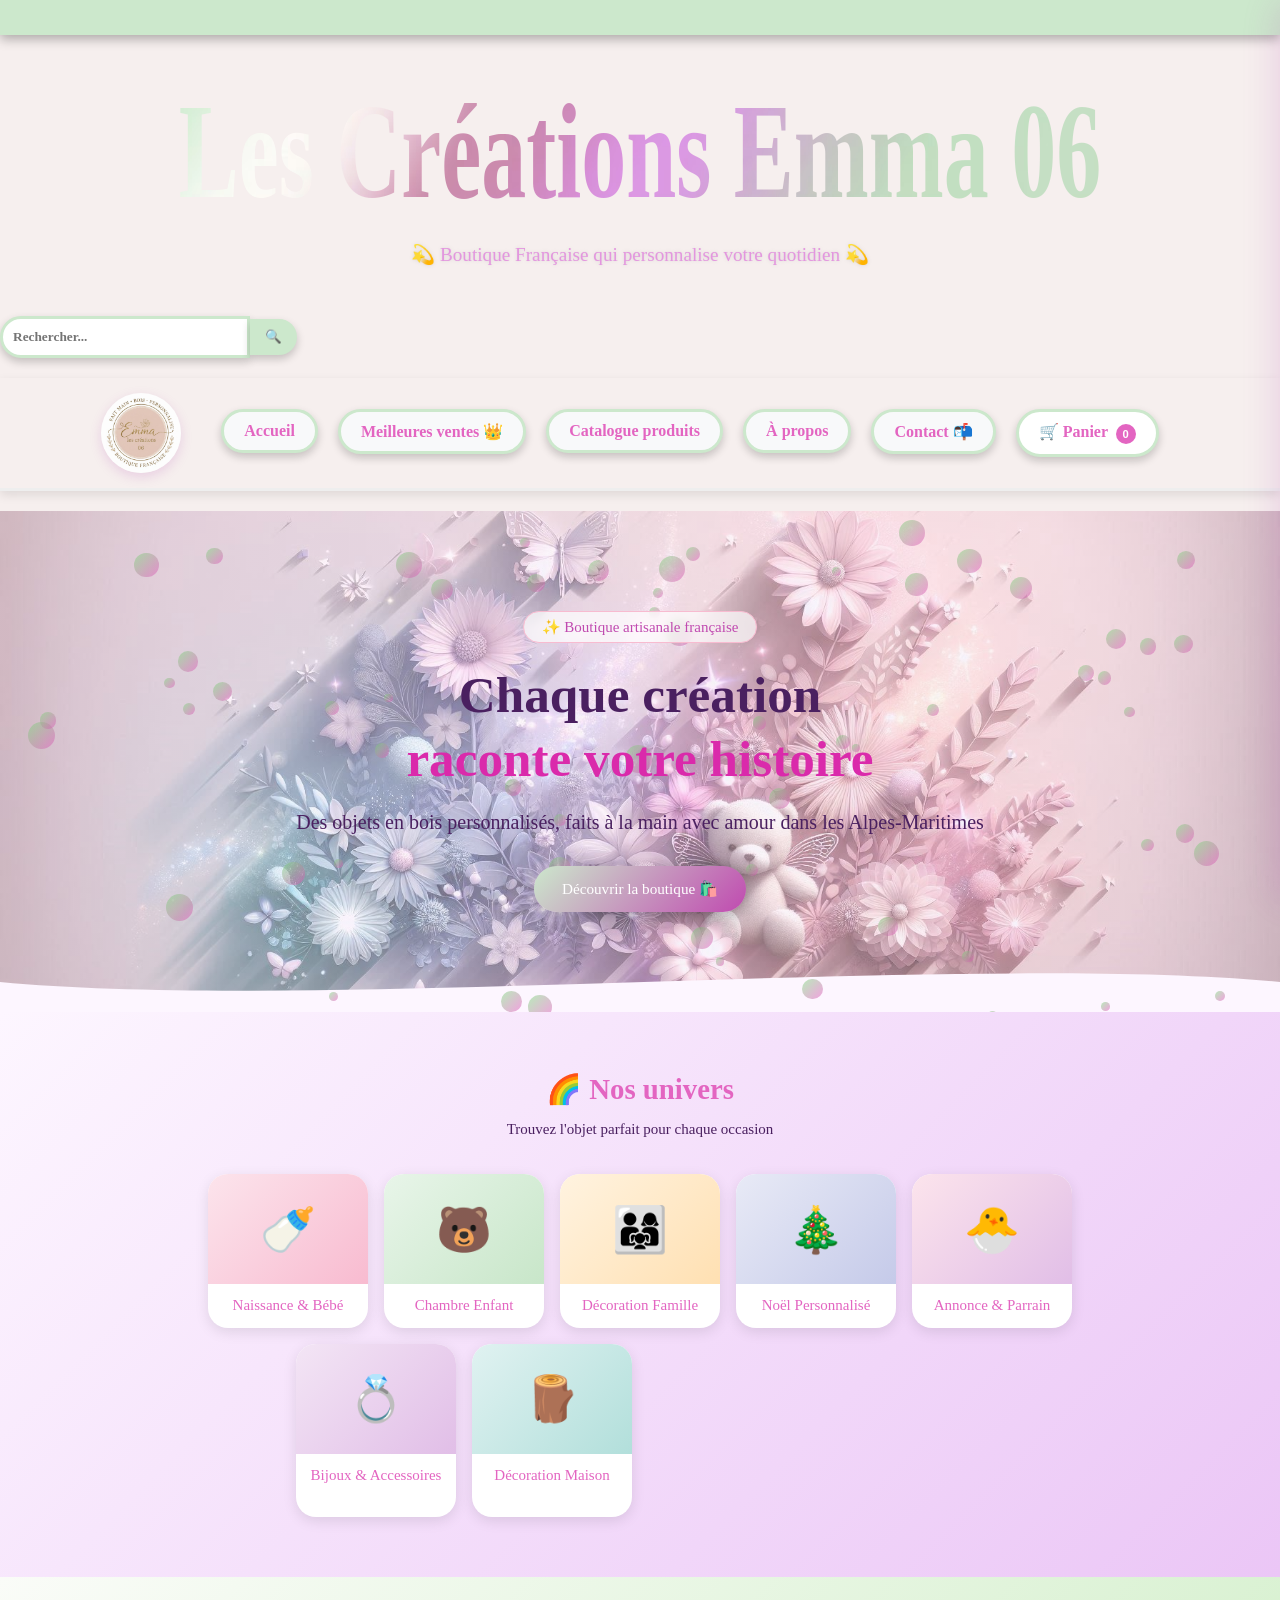
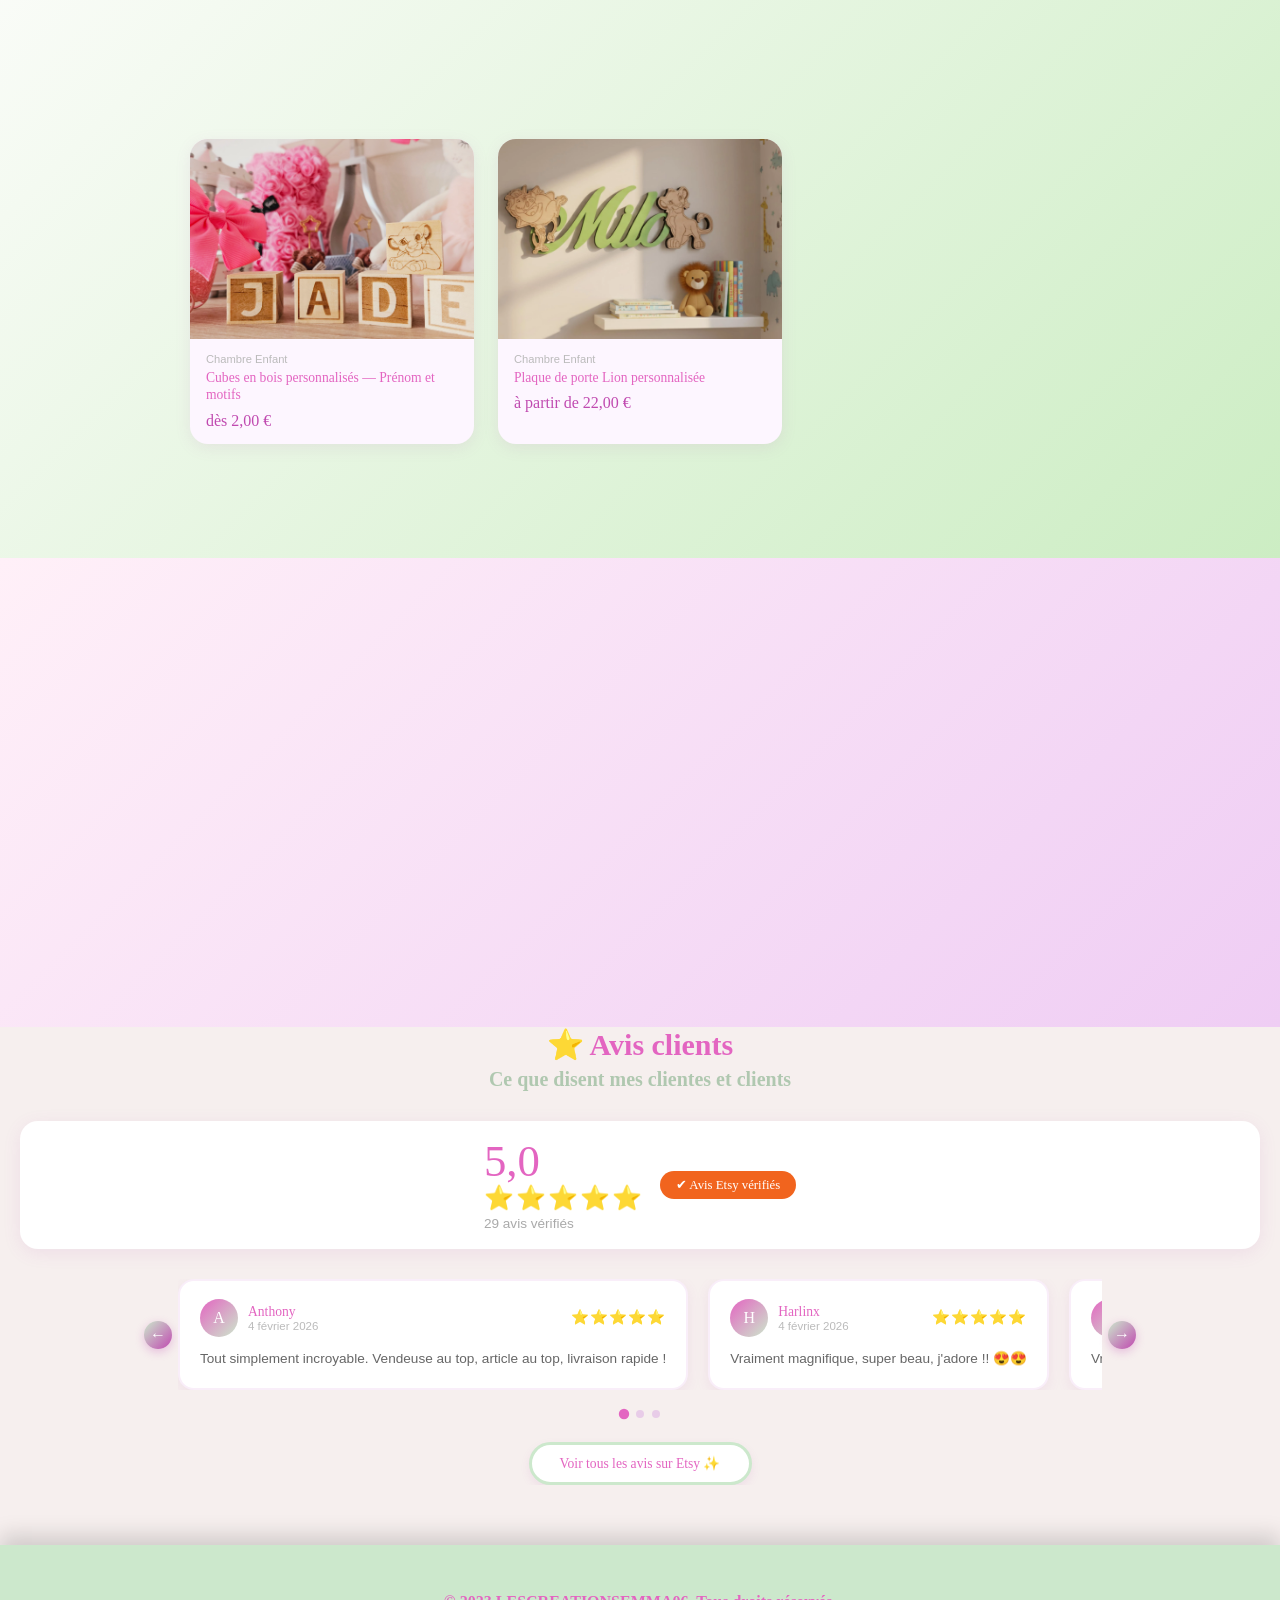
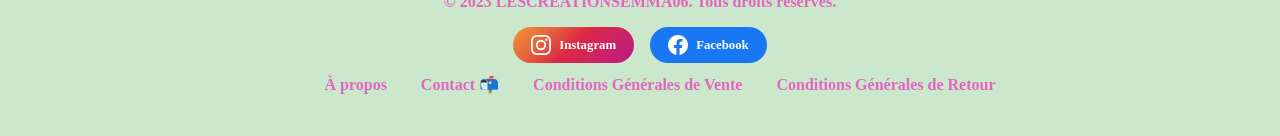
==== commit a45d93d4: "MODIF 09/03" ====
--- a/index.html
+++ b/index.html
@@ -26,7 +26,7 @@
      <span><b> 🚚 Livraison gratuite dès 50€ d'achat en France métropolitaine ! &nbsp; &nbsp; &nbsp; &nbsp; 🚚 Livraison gratuite dès 50€ d'achat en France métropolitaine ! &nbsp; &nbsp; &nbsp; &nbsp; 🚚 Livraison gratuite dès 50€ d'achat en France métropolitaine ! </b></span>
   </div>
 </div>
- <a href="site_emma.html" ><h1> Les Créations Emma 06 </h1></a>
+ <a href="index.html" ><h1> Les Créations Emma 06 </h1></a>
 
 <h2 class="pacifico-regular"> 💫 Boutique Française qui personnalise votre quotidien 💫 </h2>
 
@@ -40,22 +40,18 @@
   <div class="menuhaut">
     <img src="logo_entreprise.webp" alt="Les Créations Emma 06" class="logo-menu">
     <ul class="menuboutons">
-    <li><a href="site_emma.html" class="boutononglet">Accueil</a></li>
+    <li><a href="index.html" class="boutononglet">Accueil</a></li>
     <li><a href="meilleuresventes.html" class="boutononglet">Meilleures ventes 👑</a></li>
      <li><a href="catalogueemma.html" class="boutononglet">Catalogue produits</a> </li>
     <li><a href="apropos.html" class="boutononglet">À propos</a></li>
     <li><a href="contactemma.html" class="boutononglet">Contact 📬</a></li>
-    <li class="panieritem">
-  <a href="panieremma.html" class="boutononglet boutonpanier">
-    🛒 Panier <span class="badgepanier" id="badgeMenu">0</span>
-  </a>
-</li>
+    <li class="panieritem"> <a href="panieremma.html" class="boutononglet boutonpanier">
+    🛒 Panier <span class="badgepanier" id="badgeMenu">0</span> </a></li>
   </ul>
 </div>
 </nav>
  
 
-<!-- ═══════════ HERO BANNER ═══════════ -->
 <section class="hero">
   <div class="hero-overlay"></div>
   <div class="hero-particules" id="heroParticules"></div>
@@ -72,7 +68,7 @@
   </div>
 </section>
 
-<!-- ═══════════ CATÉGORIES ═══════════ -->
+
 <section class="home-categories">
   <div class="home-section-titre apparition"><h3>🌈 Nos univers</h3><p>Trouvez l'objet parfait pour chaque occasion</p></div>
   <div class="categories-grille">
@@ -88,14 +84,12 @@
   </div>
 </section>
 
-<!-- ═══════════ MEILLEURES VENTES ═══════════ -->
 <section class="home-bestsellers">
   <div class="home-section-titre apparition"><h3>🔥 Meilleures ventes</h3><p>Les créations que nos clients adorent</p></div>
   <div class="bestsellers-grille " id="bestsellerGrille"></div>
   <div class="home-voir-plus apparition"><a href="catalogueemma.html" class="hero-btn-principal">Voir tout le catalogue ✨</a></div>
 </section>
 
-<!-- ═══════════ POURQUOI NOUS CHOISIR ═══════════ -->
 <section class="pourquoi">
   <div class="home-section-titre apparition"><h3>💛 Pourquoi nous choisir ?</h3><p>Ce qui rend chaque création unique</p></div>
   <div class="pourquoi-grille">
@@ -106,7 +100,6 @@
   </div>
 </section>
 
-<!-- ═══════════ CARROUSEL AVIS ═══════════ -->
 <div class="avis-section">
   <div class="avis-titre">⭐ Avis clients</div>
   <div class="avis-sous-titre">Ce que disent mes clientes et clients</div>
@@ -132,7 +125,35 @@
   <div class="avis-dots" id="avisDots"></div>
   <div class="avis-voir-plus"><a href="https://www.etsy.com/shop/Lescreationsemma06" target="_blank">Voir tous les avis sur Etsy ✨</a></div>
 </div>
-
+<div class="minipanier-overlay" id="minipanierOverlay" onclick="fermerMiniPanier()"></div>
+
+
+<div class="minipanier-drawer" id="minipanierDrawer">
+
+  <div class="minipanier-header">
+    <a href="panieremma.html" class="minipanier-titre-lien">🛒 Mon Panier<span class="minipanier-badge" id="miniBadgeQte">0</span></a>
+    <button class="minipanier-close" onclick="fermerMiniPanier()">✕</button>
+  </div>
+
+  <div class="minipanier-corps" id="minipanierCorps">
+   
+  </div>
+
+  <div class="minipanier-footer" id="minipanierFooter" style="display:none">
+    <div class="minipanier-lignes">
+      <div class="minipanier-ligne"><span>Sous-total</span><span id="miniSousTotal">0,00 €</span></div>
+      <div class="minipanier-ligne"><span>Livraison</span><span id="miniLivraison">—</span></div>
+      <div class="minipanier-total"><span>Total</span><span id="miniTotal">0,00 €</span></div>
+    </div>
+    <div class="minipanier-actions">
+      <a href="panieremma.html" class="mini-btn-voir">Voir le panier</a>
+      <button class="mini-btn-commander" onclick="miniCommander()">Passer commande ✨</button>
+    </div>
+  </div>
+
+</div>
+
+<div class="toast" id="toastMini"></div>
 
 <script src="produit_site_emme.js"></script>
 <script src="fonctionboutonscrollhaut.js"></script>
--- a/site_emma.css
+++ b/site_emma.css
@@ -6,8 +6,11 @@
 body {
   margin: 0;
   padding: 0; 
-  overflow-x: hidden;
   background-color: #f6efee;
+}
+
+body > *:not(.minipanier-drawer):not(.minipanier-overlay) {
+  overflow-x: clip;
 }
 
 
@@ -70,19 +73,19 @@
   width: 100%;
     color: transparent;
     text-align: center;
-    font-size: 90px;
+    font-size: clamp(1.8rem, 8vw, 90px);
     background-image: url("degraderose.jpg");
     -webkit-background-clip: text;
     background-clip: text;
     background-repeat: repeat;
     animation: moveBackground 10s linear infinite;
     display: block;         
-    padding-top: 100px;      
+    padding-top: clamp(20px, 5vw, 100px);      
     margin-top: 0;           
     transform: scaleY(1.5);
     transition: transform 0.3s ease;
     cursor: pointer;
-    margin-bottom: 0px;
+    padding-top: 80px;
     margin-bottom: 60px;
 }
 
@@ -231,11 +234,15 @@
   margin-left: 5px;
 }
 .boutonrecherche { /* bouton recherche */
-  display:block;
-  margin: 20px;
+  display:flex;
+  margin: 20px auto;
+  justify-content: center;
+  align-items: center;
+   width: auto;
 }
 
 .boutonrecherche input {
+
   padding: 10px;
   width: 250px;
   border: 3px solid #CCE8CC;
@@ -399,13 +406,13 @@
 .pourquoi-carte p { font-family: Arial, sans-serif; font-size: 0.8rem; color: #888; line-height: 1.6; margin: 0; }
 
 /* ═══ CARROUSEL AVIS ═══ */
-.avis-carrousel-wrap { position: relative; display: flex; align-items: center; gap: 12px; max-width: 1000px; margin: 0 auto 20px; padding: 0 10px; }
-.avis-carrousel { display: flex; flex-wrap: nowrap; gap: 20px; overflow-x: auto; scroll-behavior: smooth; scrollbar-width: none; flex: 1; min-width: 0; }
+.avis-carrousel-wrap { position: relative; display: flex; align-items: center; gap: 12px; max-width: 1000px; margin: 0 auto 20px; padding: 0 4px; gap: 6px; width: 100%; box-sizing: border-box;  }
+.avis-carrousel {  display: flex; flex-wrap: nowrap; gap: 20px; overflow-x: auto; scroll-behavior: smooth; scrollbar-width: none; flex: 1; min-width: 0; width: 0; }
 .avis-carrousel::-webkit-scrollbar { display: none; }
 .avis-carrousel .avis-carte { min-width: calc(33.33% - 14px); flex-shrink: 0; }
 .avis-fleche {
   background: linear-gradient(135deg, #CCE8CC, #c04ab0); color: #fff;
-  border: none; border-radius: 50%; width: 38px; height: 38px;
+  border: none; border-radius: 50%;  width: 28px; height: 28px; font-size: 0.75rem; flex-shrink: 0; 
   font-size: 1rem; cursor: pointer; flex-shrink: 0;
   box-shadow: 0 3px 10px rgba(192,74,176,0.3); transition: transform 0.2s;
 }
@@ -421,7 +428,7 @@
   .confiance-grille { gap: 12px; }
   .confiance-item { min-width: 140px; padding: 12px 16px; }
   .categories-grille { grid-template-columns: repeat(2, 1fr); }
-  .avis-carrousel .avis-carte { min-width: calc(50% - 10px); }
+  .avis-carrousel .avis-carte { min-width: 100%; }
   .pourquoi-grille { grid-template-columns: 1fr 1fr; }
 }
 @media (max-width: 480px) {
@@ -789,7 +796,7 @@
     .champ input,
     .champ textarea {   /*bulles message*/
       padding: 12px 16px;
-      border: 3px solid #CCE8CC;
+      border: 3px solid #b0c8b0;
       border-radius: 14px;
       font-family: "Pacifico", cursive;
       font-size: 0.9rem;
@@ -1178,11 +1185,15 @@
 
 /* Drawer */
 .minipanier-drawer {
+
+ box-sizing: border-box;
   position: fixed;
   top: 0; right: 0;
-  height: 100%;
+  height: 100dvh;
+  min-height: 0;
   width: 370px;
-  max-width: 95vw;
+  max-width: 100vw;
+   height: 100vh;
   background: #fff;
   z-index: 2100;
   display: flex;
@@ -1255,6 +1266,7 @@
   display: flex;
   flex-direction: column;
   gap: 12px;
+  min-height: 0;
 }
 .minipanier-corps::-webkit-scrollbar { width: 5px; }
 .minipanier-corps::-webkit-scrollbar-thumb { background: #e2b6cf; border-radius: 10px; }
@@ -1354,9 +1366,11 @@
 /* Footer récap */
 .minipanier-footer {
   padding: 14px 18px;
+  padding-bottom: calc(14px + env(safe-area-inset-bottom, 0px));
   border-top: 2px solid #f0d0ec;
   background: #fff;
   border-radius: 0 0 0 18px;
+   flex-shrink: 0;
 }
 .minipanier-lignes { display: flex; flex-direction: column; gap: 6px; margin-bottom: 14px; }
 .minipanier-ligne {
@@ -1469,7 +1483,7 @@
     .apropos-intro h1:hover { transform: none; filter: none; }
     .apropos-sous {
       font-family: "Pacifico", cursive;
-      color: #CCE8CC;
+      color: #b0c8b0;
       font-size: 0.95rem;
       margin-bottom: 16px;
       font-weight: bold;
@@ -1567,7 +1581,8 @@
     /*avis clients etsy*/
 
     .avis-section {
-      max-width:fit-content;
+      max-width:  100%;
+      overflow:hidden;
       margin: 0 auto 60px;
       padding: 0 20px;
     }
@@ -1583,7 +1598,7 @@
     .avis-sous-titre {
       text-align: center;
       font-family: "Pacifico", cursive;
-      color: #CCE8CC;
+      color: #b0c8b0;
       font-size: 20px;
       margin-bottom: 30px;
       font-weight: bold;
@@ -1633,6 +1648,9 @@
     }
 
     .avis-carte {
+      box-sizing: border-box;
+      max-width: 100%;
+      overflow: hidden;
       background: #fff;
       border-radius: 16px;
       padding: 18px 20px;
@@ -1778,7 +1796,7 @@
 
  .catalogue-page { max-width: 1100px; margin:auto; padding: 0 20px; }
     .catalogue-titre { font-family: "Pacifico", cursive; color: #E365C1; font-size: 30px; text-align: center; margin-bottom: 6px; font-weight: bold;}
-    .catalogue-sous  { font-family: "Pacifico", cursive; color: #CCE8CC; font-size: 20px; text-align: center; margin-bottom: 30px;font-weight: bold; }
+    .catalogue-sous  { font-family: "Pacifico", cursive; color: #b0c8b0; font-size: 20px; text-align: center; margin-bottom: 30px;font-weight: bold; }
 
     /* Filtres catégories */
     .cat-filtres { display: flex; flex-wrap: wrap; justify-content: center; gap: 10px; margin-bottom: 20px;}
@@ -1953,7 +1971,7 @@
 }
 
     /* Infos produit */
-    .fiche-cat { font-family: "Pacifico", cursive; color: #CCE8CC; font-size: 1rem; margin-bottom: 10px;font-weight: bold;text-align: center; }
+    .fiche-cat { font-family: "Pacifico", cursive; color: #b0c8b0; font-size: 1rem; margin-bottom: 10px;font-weight: bold;text-align: center; }
     .fiche-nom { font-family: "Pacifico", cursive; color: #E365C1; font-size: 1.5rem; margin-bottom: 10px; line-height: 1.3;font-weight: bold; text-align: center; }
     .fiche-prix { font-family: "Pacifico", cursive; color: #c04ab0; font-size: 2rem; margin-bottom: 6px; }
     .fiche-tva { font-size: 0.75rem; color: #979797; font-family: Arial, sans-serif; margin-bottom: 16px;  }
@@ -2077,9 +2095,7 @@
       opacity: 0; z-index: 9999; pointer-events: none;font-weight: bold;
     }
     .toast-fiche.show { transform: translateX(-50%) translateY(0); opacity: 1; }
-/* ═══════════════════════════════════════════════
-   RESPONSIVE GLOBAL — TOUTES PAGES
-   ═══════════════════════════════════════════════ */
+/*RESPONSIVE GLOBAL — TOUTES PAGES*/
 
 /* Base universelle */
 *, *::before, *::after { box-sizing: border-box; }
@@ -2087,8 +2103,8 @@
 
 
 /* ── Barre de recherche ── */
-.boutonrecherche { justify-content: center; flex-wrap: wrap; }
-.boutonrecherche input { max-width: 100%; }
+.boutonrecherche { justify-content:left;  }
+
 
 /* ── Menu hamburger ── */
 .menu-hamburger {
@@ -2100,25 +2116,19 @@
 }
 .menu-hamburger.ouvert { transform: translateY(-50%) rotate(90deg); }
 
-/* ── H1 titre ── */
-h1.archivo-black-regular {
-  font-size: clamp(1.2rem, 4vw, 2rem);
-  text-align: center; padding: 0 16px;
-  width: 100%; box-sizing: border-box; overflow-wrap: break-word;
-}
+
+
 h2.pacifico-regular {
   font-size: clamp(0.85rem, 2.5vw, 1.2rem);
   text-align: center; padding: 0 16px;
   width: 100%; box-sizing: border-box; overflow-wrap: break-word;
 }
 
-/* ── Footer ── */
+/*  Footer */
 .basdepage { padding: 16px; }
 .basdepage nav ul { flex-wrap: wrap; justify-content: center; gap: 8px; }
 
-/* ════════════════════
-   MOBILE ≤ 768px
-════════════════════ */
+/* MOBILE ≤ 768px */
 @media (max-width: 768px) {
 
   /* Menu hamburger visible */
@@ -2144,7 +2154,7 @@
 
   /* Barre de recherche */
   .boutonrecherche { margin: 10px 16px; }
-  .boutonrecherche input { width: 100%; border-radius: 25px 0 0 25px; }
+  .boutonrecherche input { width: 100%; border-radius: 25px 0 0 25px;width: calc(100% - 32px );width: 100%; flex: 1 }
 
   /* Hero */
   .hero { padding: 50px 16px 70px; }
@@ -2153,10 +2163,7 @@
   .hero-btns { flex-direction: column; align-items: center; }
   .hero-btn-principal, .hero-btn-secondaire { width: 100%; max-width: 280px; text-align: center; }
 
-  /* Bandeau confiance */
-  .confiance-grille { flex-direction: column; align-items: center; }
-  .confiance-item { width: 100%; max-width: 340px; justify-content: flex-start; }
-
+  
   /* Catégories */
   .categories-grille { grid-template-columns: repeat(2, 1fr); }
   .cat-carte { width: auto; }
@@ -2168,7 +2175,7 @@
   .pourquoi-grille { grid-template-columns: 1fr 1fr; }
 
   /* Carrousel avis */
-  .avis-carrousel .avis-carte { min-width: calc(50% - 10px); }
+  .avis-carrousel .avis-carte { min-width: 100%; max-width: 100%;}
   .avis-fleche { width: 30px; height: 30px; font-size: 0.85rem; }
 
   /* Catalogue */
@@ -2189,23 +2196,22 @@
   .champgroupe { flex-direction: column; }
   .contactcard { padding: 20px 16px; }
 
-  /* Mini panier drawer */
-  .minipanier-drawer { width: 100% !important; }
-
+    /* Mini panier drawer */
+  .minipanier-drawer { width: 100% !important; max-width: 100vw; border-radius: 0; }
+  .minipanier-header { border-radius: 0; }
+  .minipanier-footer { border-radius: 0; padding-bottom: 24px; }
   /* Footer */
   .basdepage { text-align: center; }
   .reseaux { justify-content: center; flex-wrap: wrap; }
   .basdepage nav ul { flex-direction: column; align-items: center; gap: 6px; }
 }
 
-/* ════════════════════
-   MOBILE ≤ 480px
-════════════════════ */
+/*MOBILE ≤ 480px */
 @media (max-width: 480px) {
   .categories-grille { grid-template-columns: repeat(2, 1fr); }
   .pourquoi-grille { grid-template-columns: 1fr; }
-  .avis-carrousel .avis-carte { min-width: 100%; }
-  .produits-grille { grid-template-columns: 1fr !important; }
+  .avis-carrousel .avis-carte { min-width: 100%; max-width: 100%; }
+  .produits-grille { grid-template-columns: 2, 1fr !important; }
   .logo-menu { width: 60px; }
   .hero-titre { font-size: 1.4rem; }
   .home-section-titre h3 { font-size: 1.4rem; }
@@ -2216,9 +2222,7 @@
   .fiche-thumbnails img { width: 56px; height: 56px; }
 }
 
-/* ════════════════════
-   TABLETTE ≤ 1024px
-════════════════════ */
+/* TABLETTE ≤ 1024px */
 @media (max-width: 1024px) and (min-width: 769px) {
   .menuboutons { gap: 10px; padding: 0 10px; }
   .boutononglet { padding: 8px 12px; font-size: 0.82rem; }
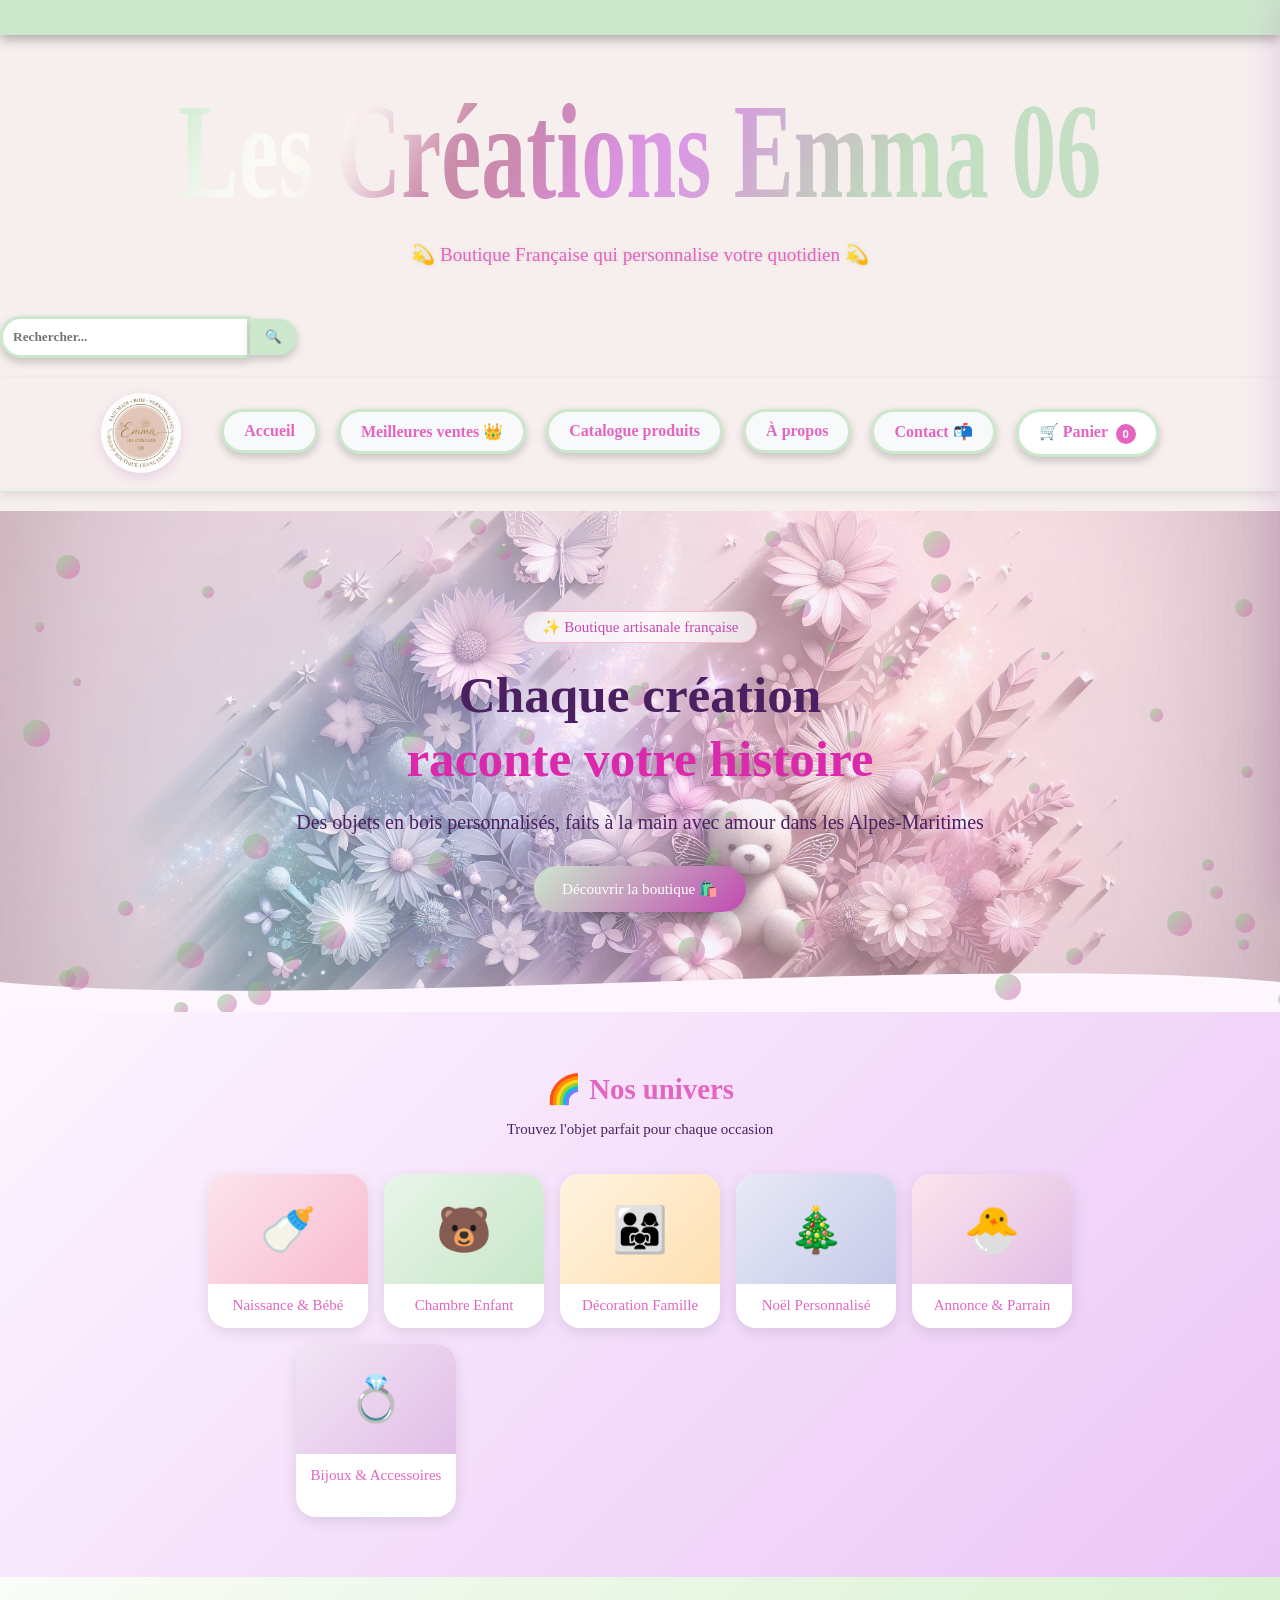
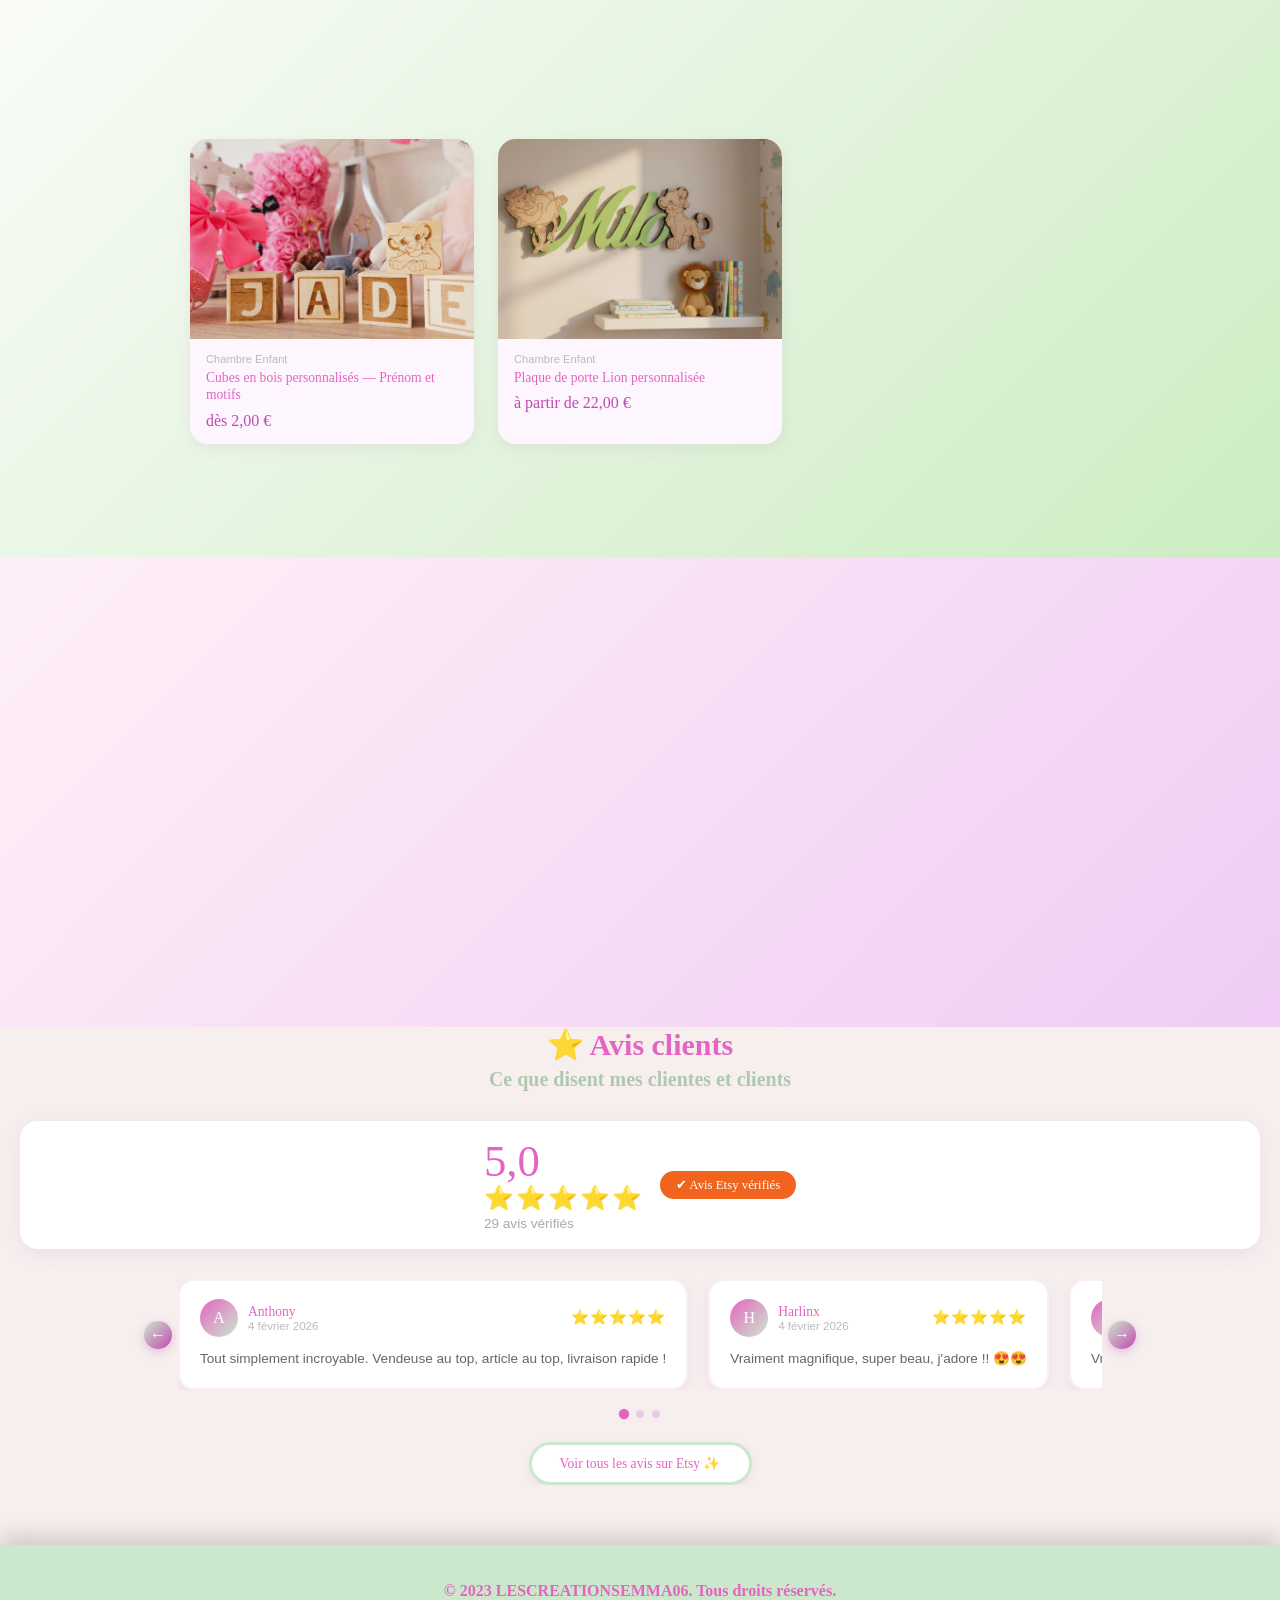
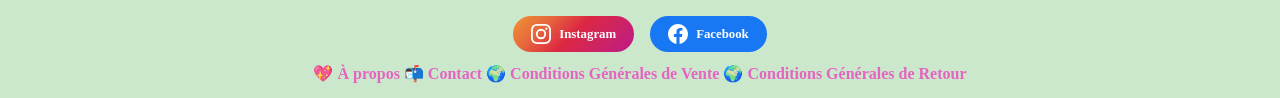
==== commit c48478ce: "modif alignement fonction trie mini panier livraison footer" ====
--- a/index.html
+++ b/index.html
@@ -201,12 +201,11 @@
       </a>
     </div>
     <nav>
-      <ul>
-        <li><a href="apropos.html">À propos</a></li>
-        <li><a href="contactemma.html">Contact 📬</a></li>
-        <li><a href="cgvcgr.html">Conditions Générales de Vente</a></li>
-        <li><a href="cgvcgr.html">Conditions Générales de Retour</a></li>
-      </ul>
+        <a href="apropos.html">💖 À propos</a>
+        <a href="contactemma.html">📬 Contact</a>
+        <a href="cgvcgr.html">🌍 Conditions Générales de Vente</a>
+        <a href="cgvcgr.html">🌍 Conditions Générales de Retour</a>
+    
     </nav>
   </div>
 </footer>
--- a/site_emma.css
+++ b/site_emma.css
@@ -18,7 +18,7 @@
   font-family: "Pacifico", cursive;
   font-weight: 400;
   font-style: normal;
-  color: #E396DF;
+  color: #E365C1;
   text-shadow: 0 0 5px rgba(0,0,0,0.1), 0 0 2px rgba(0,0,0,0.05);
   display: block; width: 100%; box-sizing: border-box;
   text-align: center; padding: 0 16px 8px; overflow-wrap: break-word;
@@ -438,7 +438,7 @@
   .bestsellers-grille { grid-template-columns: 1fr; }
 }
 
-/* bad de page */
+/* bas de page */
 
 footer { 
   background-color: #CCE8CC; 
@@ -459,7 +459,8 @@
 }
 
 footer li {
-  display: inline;        
+  display: block;
+  text-align: center;        
   margin: 0 15px;         
 }
 
@@ -1178,6 +1179,7 @@
   background: rgba(0,0,0,.35);
   z-index: 2000;
   animation: mpFadeIn .25s;
+ 
 }
 .minipanier-overlay.ouvert { display: block; }
 
@@ -1202,6 +1204,7 @@
   box-shadow: -6px 0 32px rgba(180,80,180,.18);
   transform: translateX(100%);
   transition: transform .32s cubic-bezier(.4,0,.2,1);
+   padding-bottom: 5%;
 }
 .minipanier-drawer.ouvert { transform: translateX(0); }
 
@@ -2125,7 +2128,7 @@
 }
 
 /*  Footer */
-.basdepage { padding: 16px; }
+.basdepage { padding: 5px; }
 .basdepage nav ul { flex-wrap: wrap; justify-content: center; gap: 8px; }
 
 /* MOBILE ≤ 768px */
@@ -2179,8 +2182,37 @@
   .avis-fleche { width: 30px; height: 30px; font-size: 0.85rem; }
 
   /* Catalogue */
-  .cat-filtres { gap: 8px; }
-  .cat-btn { font-size: 0.78rem; padding: 8px 14px; }
+ .cat-filtres {
+  flex-wrap: nowrap;        /* plus de retour à la ligne */
+  overflow-x: auto;         /* scroll horizontal */
+  justify-content: flex-start;
+  gap: 8px;
+  padding-bottom: 8px;
+  scrollbar-width: none;    /* scrollbar invisible */
+  -webkit-overflow-scrolling: touch;
+}
+.cat-filtres-wrap { position: relative; }
+.cat-scroll-hint {
+  display: flex;
+  position: absolute;
+  right: 0; top: 0; bottom: 8px;
+  width: 36px;
+  background: linear-gradient(to right, transparent, #f6efee 60%);
+  color: #E365C1;
+  font-size: 1.5rem;
+  pointer-events: none;
+  transition: opacity 0.3s;
+}
+.cat-filtres {
+  flex-wrap: nowrap;
+  overflow-x: auto;
+  justify-content: flex-start;
+  padding-right: 36px;
+  scrollbar-width: none;
+  -webkit-overflow-scrolling: touch;
+}
+.cat-filtres::-webkit-scrollbar { display: none; }
+.cat-btn { font-size: 0.78rem; padding: 8px 14px; white-space: nowrap; flex-shrink: 0; }
   .cat-tri { flex-wrap: wrap; justify-content: center; }
   .produits-grille { grid-template-columns: repeat(2, 1fr) !important; gap: 12px; }
 
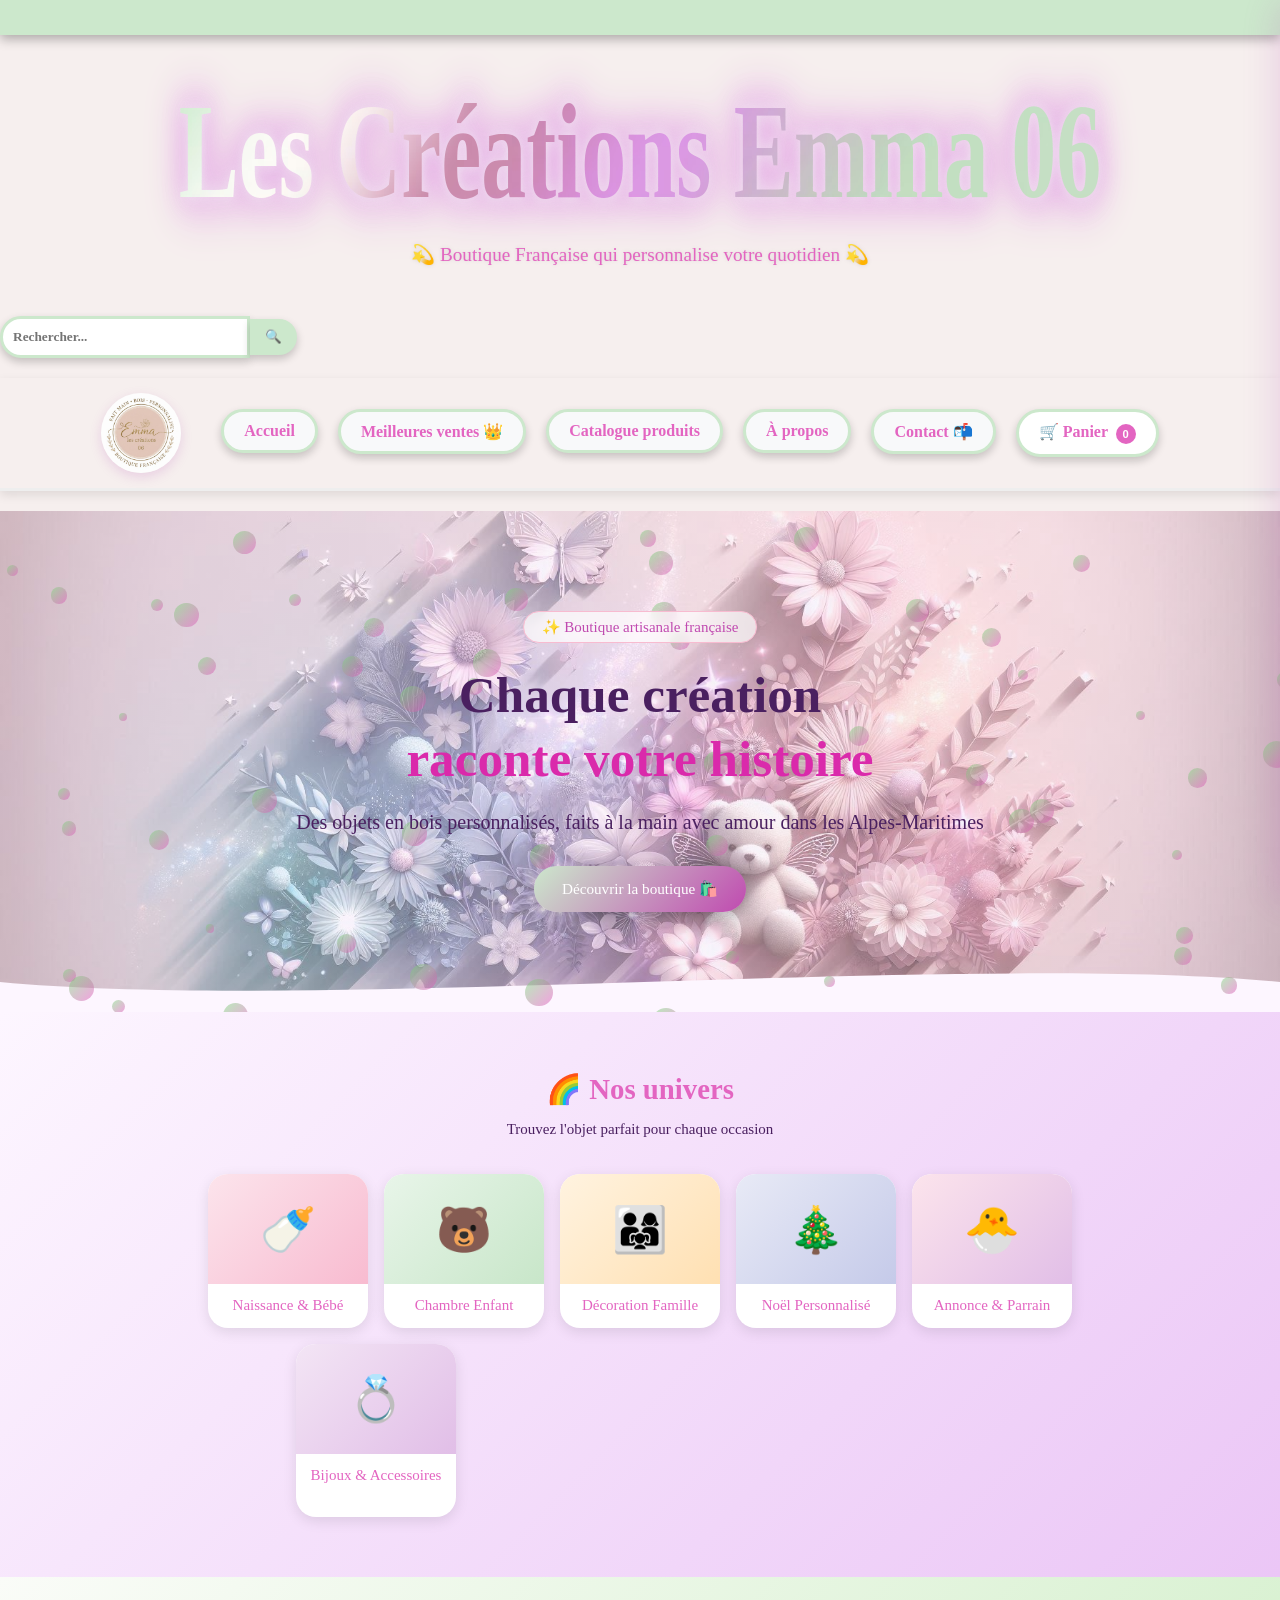
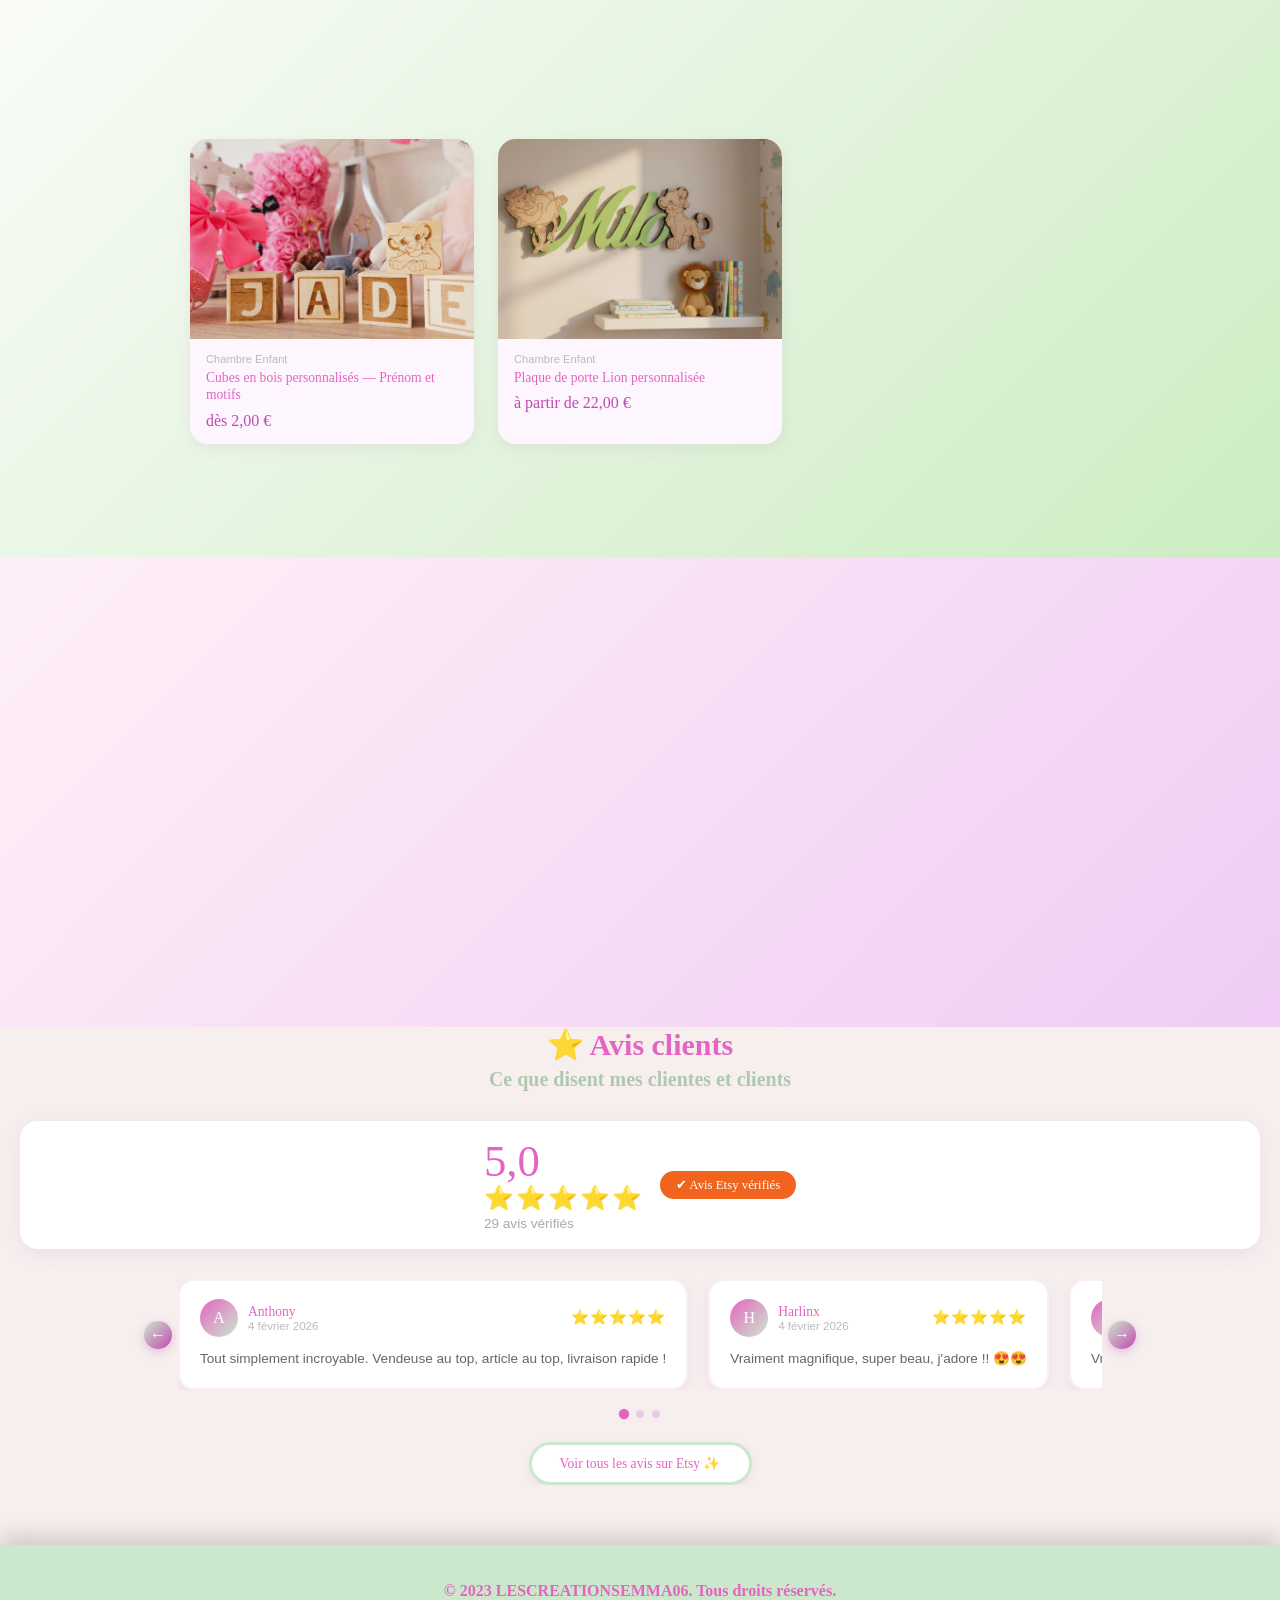
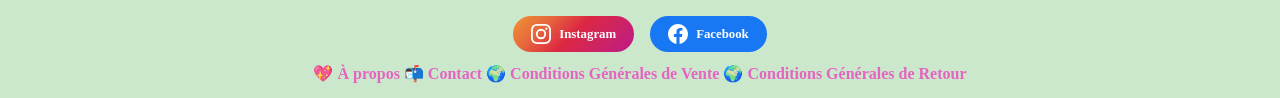
==== commit 812e9bac: "modif avis barre recherche scroll catalogue" ====
--- a/index.html
+++ b/index.html
@@ -30,7 +30,7 @@
 
 <h2 class="pacifico-regular"> 💫 Boutique Française qui personnalise votre quotidien 💫 </h2>
 
-  <form class="boutonrecherche" action="/recherche" method="get">
+  <form class="boutonrecherche" onsubmit="rechercherProduits(event, this)">
   <input type="text" name="q" placeholder="Rechercher..." required>
   <button type="submit">🔍</button>
 </form>
@@ -123,8 +123,10 @@
     <button class="avis-fleche droite" onclick="deplacerAvis(1)">&#8594;</button>
   </div>
   <div class="avis-dots" id="avisDots"></div>
+
   <div class="avis-voir-plus"><a href="https://www.etsy.com/shop/Lescreationsemma06" target="_blank">Voir tous les avis sur Etsy ✨</a></div>
 </div>
+
 <div class="minipanier-overlay" id="minipanierOverlay" onclick="fermerMiniPanier()"></div>
 
 
@@ -161,6 +163,7 @@
 <script src="fonctionpanierquantite.js"></script>  
 <script src="site_emma.js"></script>
 <script src="fonctionscrollapparition.js"></script>  
+<script src="recherchesiteemma.js"></script>
 
 
         <script>
--- a/site_emma.css
+++ b/site_emma.css
@@ -68,8 +68,7 @@
 
 }
 h1 { 
- font-family: "Pacifico", cursive;
- 
+ font-family:Cambria, Cochin, Georgia, Times, 'Times New Roman', serif;
   width: 100%;
     color: transparent;
     text-align: center;
@@ -79,7 +78,7 @@
     background-clip: text;
     background-repeat: repeat;
     animation: moveBackground 10s linear infinite;
-    display: block;         
+    display: block;      
     padding-top: clamp(20px, 5vw, 100px);      
     margin-top: 0;           
     transform: scaleY(1.5);
@@ -87,13 +86,20 @@
     cursor: pointer;
     padding-top: 80px;
     margin-bottom: 60px;
+     filter: drop-shadow(0 0 5px #f0e4f0)
+            drop-shadow(0 0 10px #ebc8eb)
+            drop-shadow(0 0 15px #e19be1);
 }
 
 
 h1:hover {
     transform: scale(1.1, 1.6);
-    filter: brightness(1.2);
-}
+   
+         filter: drop-shadow(0 0 5px #f0e4f0)
+            drop-shadow(0 0 10px #ebc8eb)
+            drop-shadow(0 0 15px #e19be1);
+}
+
 
 @keyframes moveBackground {
     0% {
@@ -1169,7 +1175,13 @@
       color:#E365C1
     }
 
-    @media(max-width:600px){.legalepage{padding:0 16px}.confgrid{grid-template-columns:1fr}}
+  @media(max-width:600px){
+  .legalepage{padding:0 16px}
+  .confgrid{grid-template-columns:1fr}
+  .tableau-wrap { overflow-x: auto; -webkit-overflow-scrolling: touch; width: 100%; }
+  .tableau { min-width: 480px; font-size: 0.78rem; }
+  .tableau th, .tableau td { padding: 8px 10px; }
+}
   
 /*mini panier flottant*/
 
@@ -1820,7 +1832,7 @@
     .aucun { text-align: center; font-family: "Pacifico", cursive; color: #ccc; padding: 40px; grid-column: 1/-1; }
 
     /* vignette produits*/
-     .produits-grille { display: grid; grid-template-columns: repeat(auto-fill, minmax(240px, 1fr)); gap: 20px; max-width: 800px; margin-bottom: 20px; }
+     .produits-grille { display: grid; grid-template-columns: repeat(auto-fill, minmax(240px, 1fr)); gap: 20px; max-width: 800px; margin:auto; margin-bottom: 20px; }
 
     .produit-carte {
       background: #fff; border-radius: 18px; overflow: hidden;
@@ -2182,26 +2194,33 @@
   .avis-fleche { width: 30px; height: 30px; font-size: 0.85rem; }
 
   /* Catalogue */
- .cat-filtres {
-  flex-wrap: nowrap;        /* plus de retour à la ligne */
-  overflow-x: auto;         /* scroll horizontal */
-  justify-content: flex-start;
-  gap: 8px;
-  padding-bottom: 8px;
-  scrollbar-width: none;    /* scrollbar invisible */
-  -webkit-overflow-scrolling: touch;
-}
+ 
+
 .cat-filtres-wrap { position: relative; }
+.cat-scroll-hint,
+.cat-scroll-left {
+  display: flex;
+  align-items: center;
+  justify-content: center;
+  position: absolute;
+  top: 0; bottom: 8px;
+  width: 36px;
+  color: #E365C1;
+  font-size: 1.8rem;
+  font-weight: bold;
+  pointer-events: auto;
+  cursor: pointer;
+  transition: opacity 0.3s;
+  z-index: 2;
+}
 .cat-scroll-hint {
-  display: flex;
-  position: absolute;
-  right: 0; top: 0; bottom: 8px;
-  width: 36px;
+  right: 0;
   background: linear-gradient(to right, transparent, #f6efee 60%);
-  color: #E365C1;
-  font-size: 1.5rem;
-  pointer-events: none;
-  transition: opacity 0.3s;
+}
+.cat-scroll-left {
+  left: 0;
+  opacity: 0;
+  background: linear-gradient(to left, transparent, #f6efee 60%);
 }
 .cat-filtres {
   flex-wrap: nowrap;
@@ -2212,7 +2231,9 @@
   -webkit-overflow-scrolling: touch;
 }
 .cat-filtres::-webkit-scrollbar { display: none; }
+
 .cat-btn { font-size: 0.78rem; padding: 8px 14px; white-space: nowrap; flex-shrink: 0; }
+
   .cat-tri { flex-wrap: wrap; justify-content: center; }
   .produits-grille { grid-template-columns: repeat(2, 1fr) !important; gap: 12px; }
 
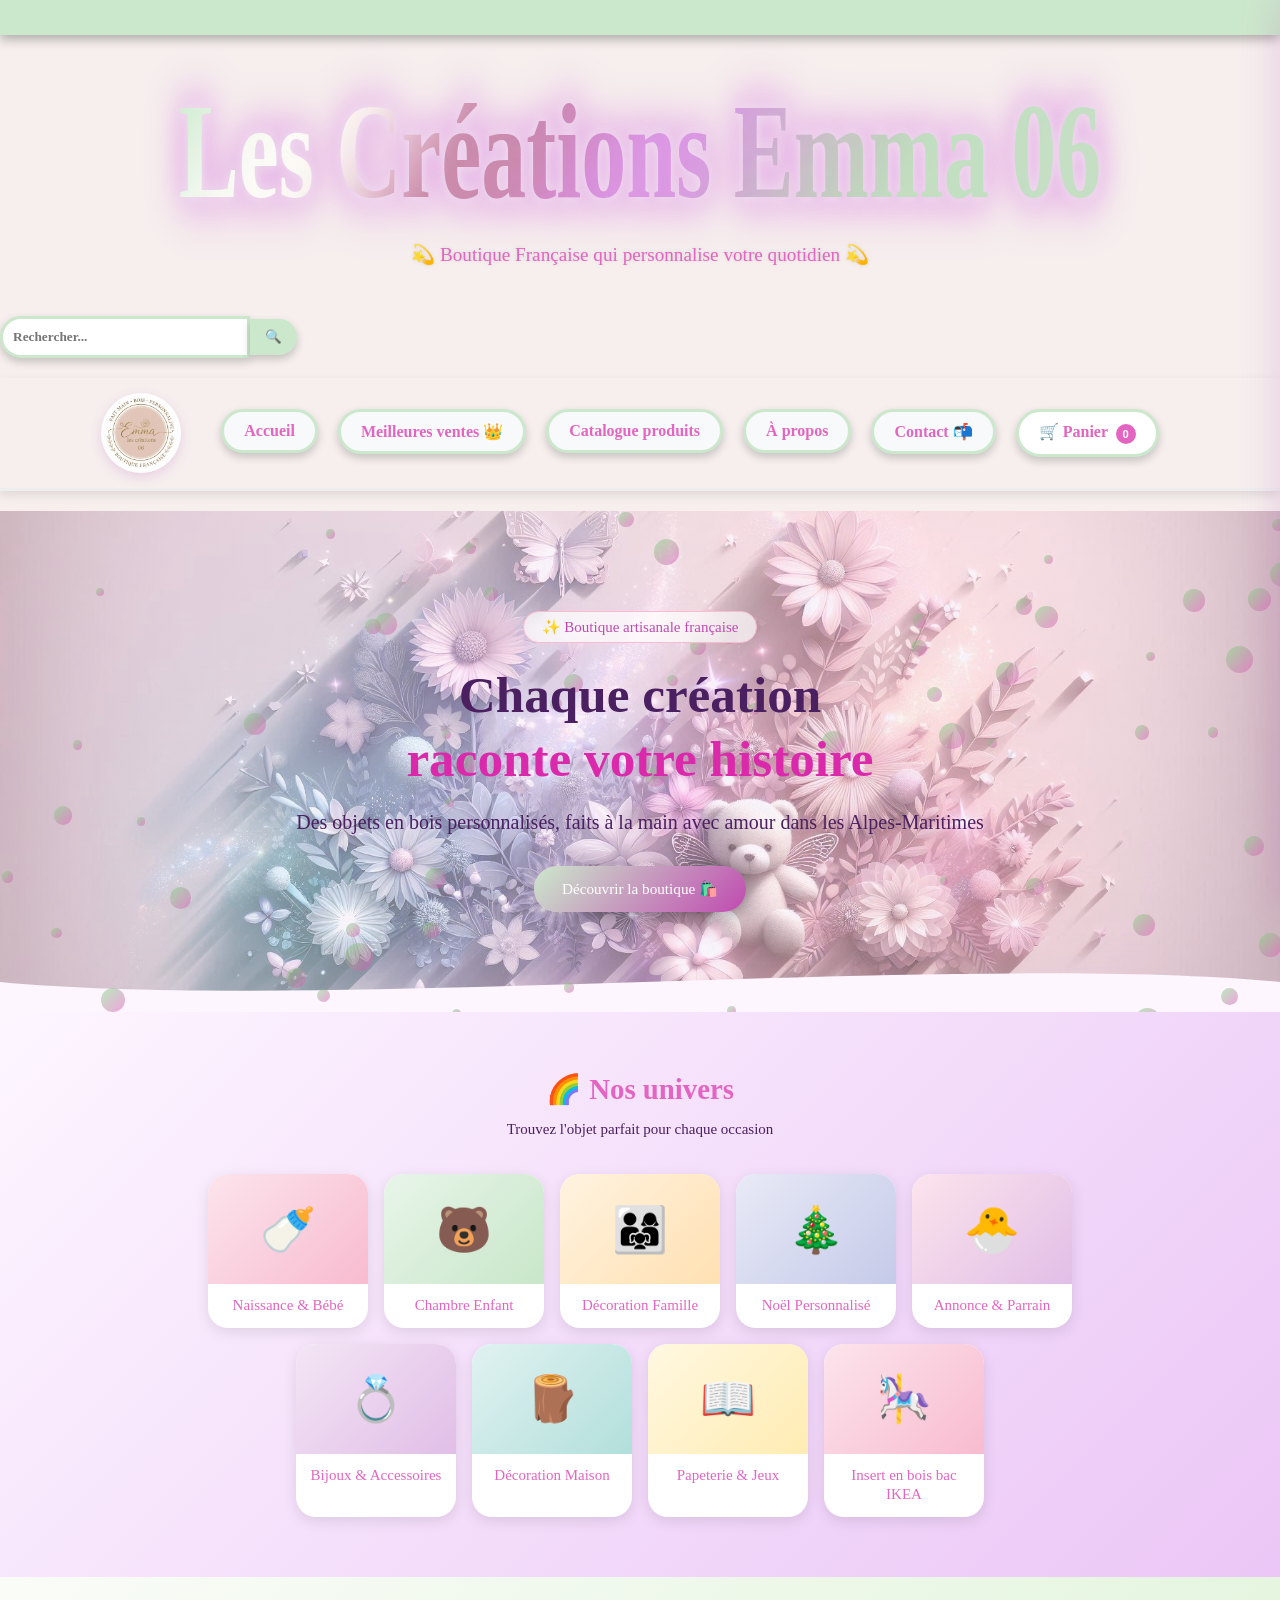
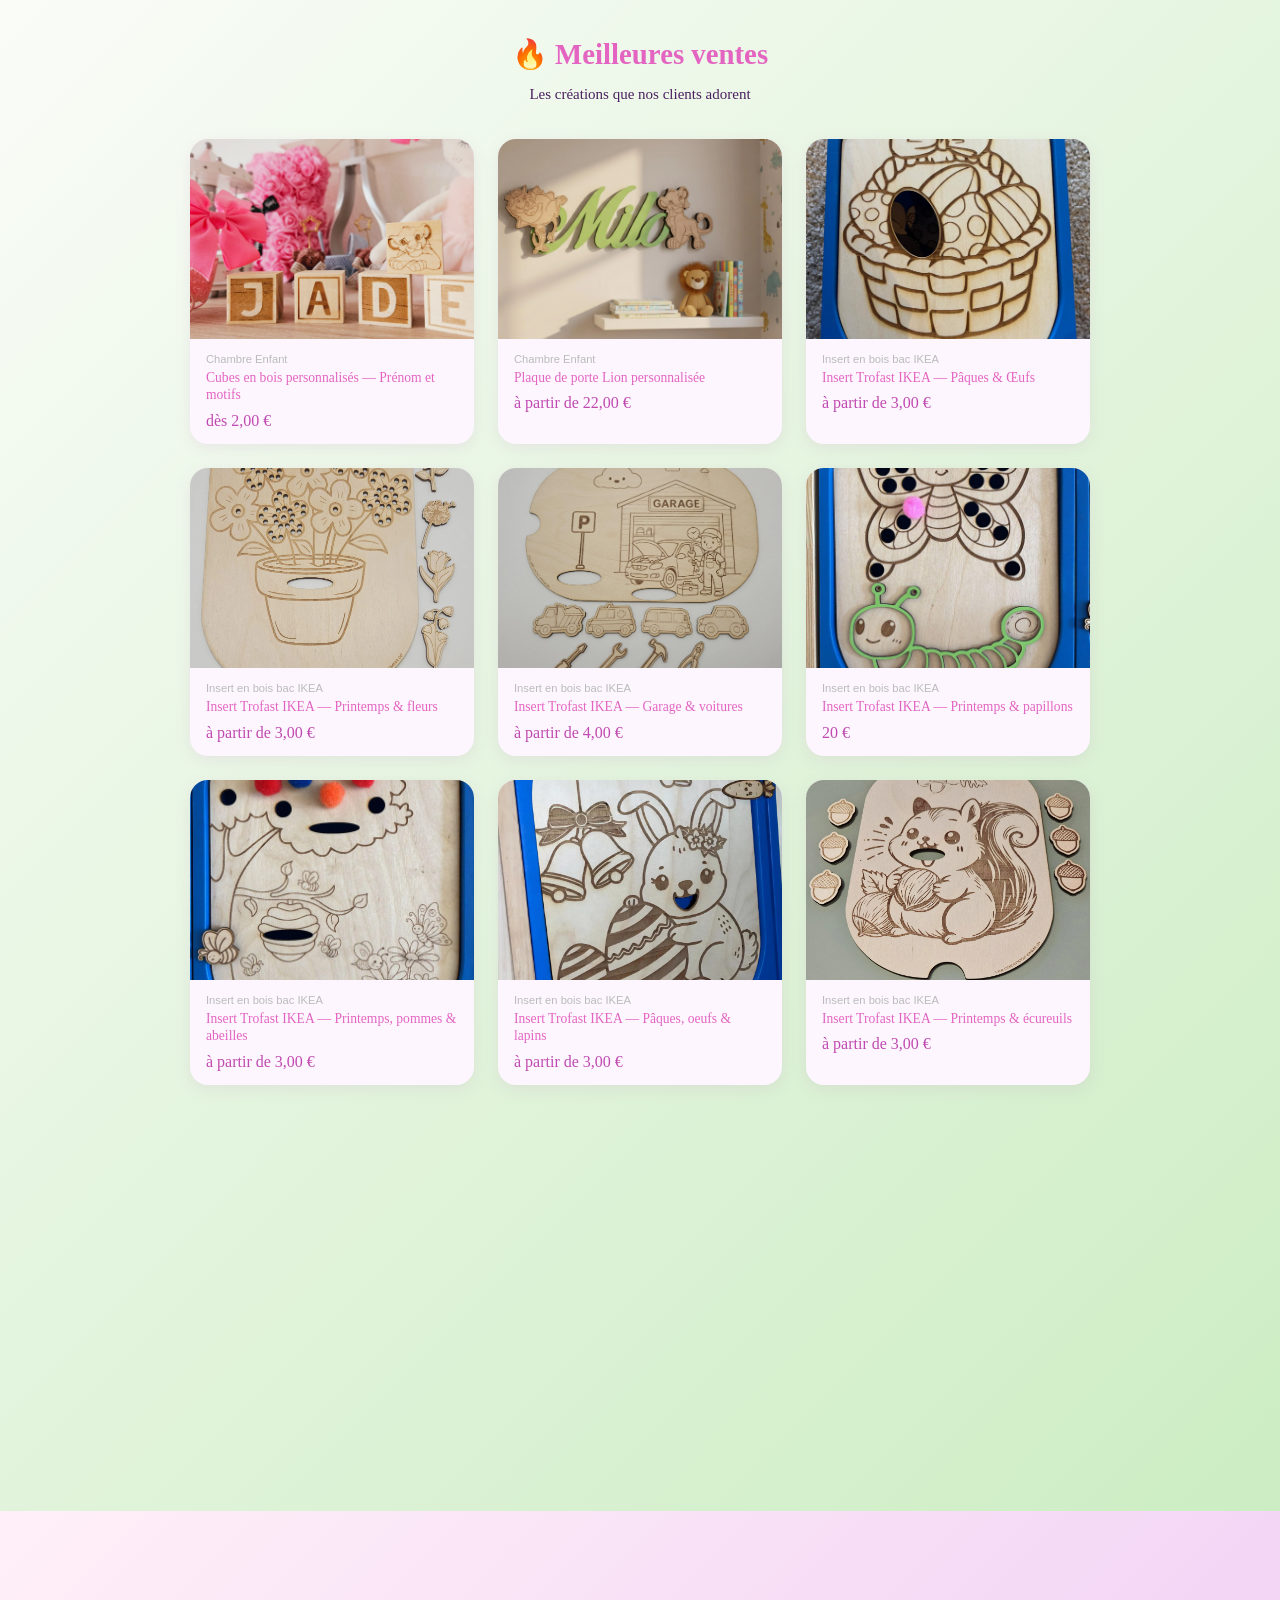
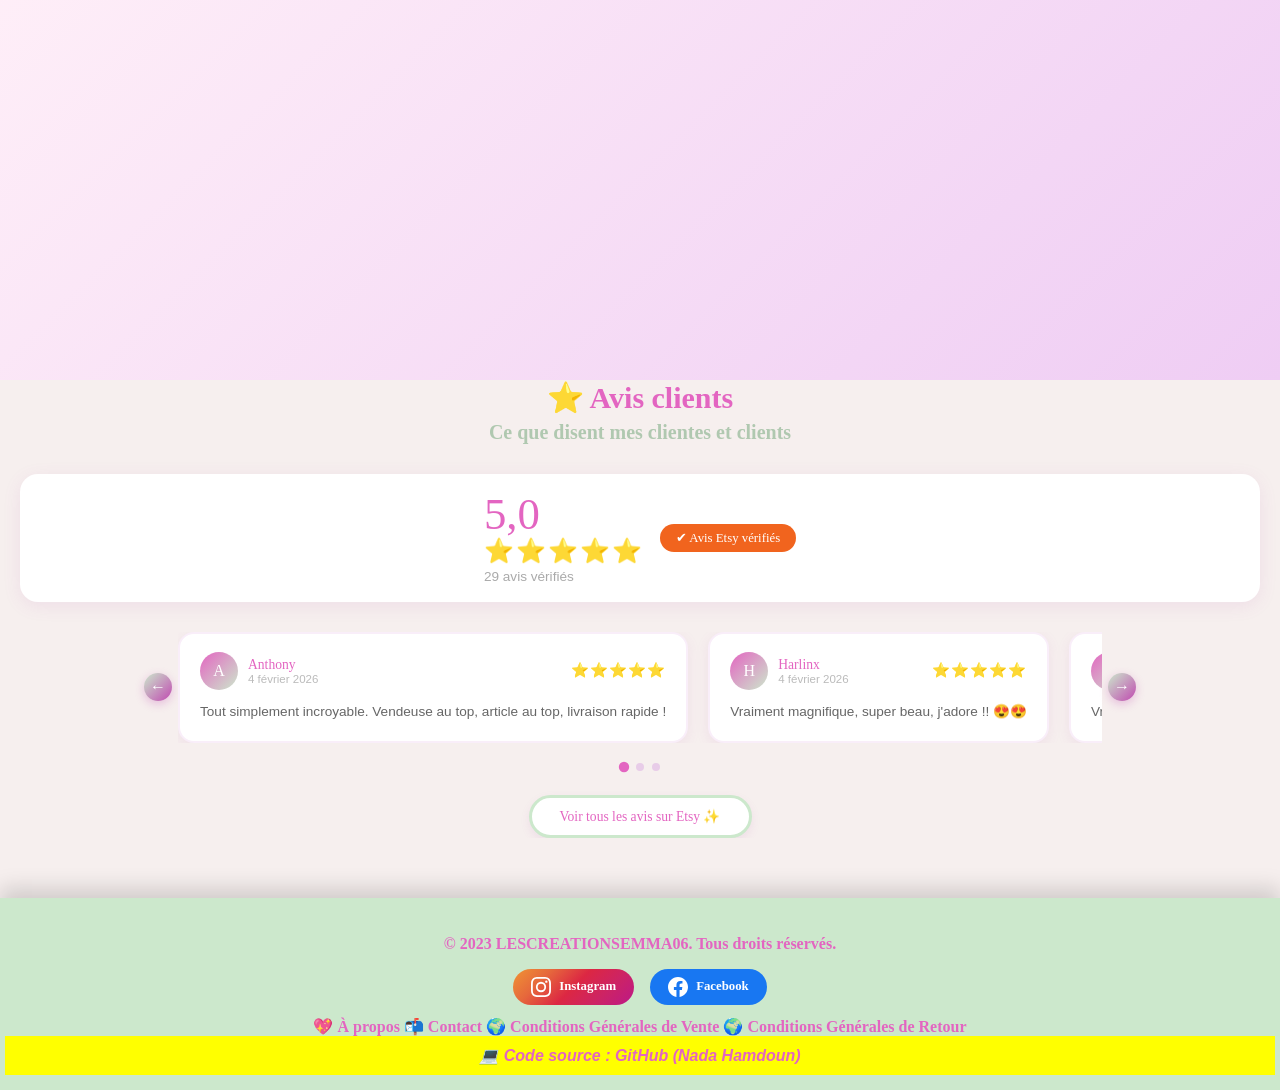
==== commit 46a6a1f5: "ajout lien GITHUB et README" ====
--- a/index.html
+++ b/index.html
@@ -183,7 +183,7 @@
   }
 });
 </script>
-</body>
+
 
 <footer> 
   <div class="basdepage">
@@ -208,10 +208,15 @@
         <a href="contactemma.html">📬 Contact</a>
         <a href="cgvcgr.html">🌍 Conditions Générales de Vente</a>
         <a href="cgvcgr.html">🌍 Conditions Générales de Retour</a>
-    
+     
     </nav>
+       <div class="github"> 
+    <a href="https://github.com/nad0606/siteemma" target="_blank" rel="noopener noreferrer">
+        💻 Code source : GitHub (Nada Hamdoun)
+    </a>
+</div>
   </div>
 </footer>
-
+</body>
 
     </html>
--- a/site_emma.css
+++ b/site_emma.css
@@ -2,6 +2,14 @@
   text-decoration: none;
 }
 /*page acceuil*/
+
+.github {
+  display: block;
+  font-family: Arial, Helvetica, sans-serif;
+  font-style: italic;
+  background-color: yellow; 
+  padding: 10px;
+}
 
 body {
   margin: 0;
@@ -1929,6 +1937,51 @@
     .toast-demo.show { opacity: 1; transform: translateX(-50%) translateY(0); }
 
 
+    /* ── Sous-menu Insert thèmes ── */
+.cat-btn-dropdown {
+  position: relative;
+  display: inline-flex;
+  flex-shrink: 0;
+}
+.cat-btn-has-sub {
+  padding-right: 10px;
+}
+.cat-sous-menu {
+  display: none;
+  position: fixed;
+  top: calc(100% + 6px);
+  left: 0;
+  background: #fff;
+  border: 2px solid #e8cce8;
+  border-radius: 14px;
+  padding: 8px;
+   z-index: 9999;
+  box-shadow: 0 6px 20px rgba(180,80,180,0.15);
+  min-width: 180px;
+  flex-direction: column;
+  gap: 4px;
+}
+.cat-sous-menu.ouvert {
+  display: flex;
+}
+.cat-sous-btn {
+  background: none;
+  border: none;
+  border-radius: 10px;
+  padding: 8px 14px;
+  font-size: 0.82rem;
+  cursor: pointer;
+  text-align: left;
+  white-space: nowrap;
+  color: #4A2060;
+  font-weight: 500;
+  transition: background 0.15s;
+}
+.cat-sous-btn:hover, .cat-sous-btn.actif {
+  background: #f3e6ff;
+  color: #7b2fa0;
+}
+
     /* fiche produits*/
 
     .fiche-page { max-width: 1000px; margin: 30px auto 80px; padding: 0 20px; }
@@ -2194,6 +2247,45 @@
   .avis-fleche { width: 30px; height: 30px; font-size: 0.85rem; }
 
   /* Catalogue */
+}
+ 
+/* ── Sélecteur couleur visuel ── */
+.couleur-grille {
+  display: flex;
+  flex-wrap: wrap;
+  gap: 10px;
+  margin-bottom: 14px;
+}
+.couleur-option {
+  width: 40px;
+  height: 40px;
+  min-width: 40px;
+  border-radius: 8px;
+  cursor: pointer;
+  border: 3px solid transparent;
+  box-shadow: 0 2px 6px rgba(0,0,0,0.2);
+  position: relative;
+  transition: transform 0.15s, border-color 0.15s;
+  display: flex;
+  align-items: center;
+  justify-content: center;
+  flex-shrink: 0;
+}
+.couleur-option:hover { transform: scale(1.12); }
+.couleur-option.actif { border-color: #E365C1; transform: scale(1.12); box-shadow: 0 0 0 2px #E365C1; }
+.couleur-check {
+  display: none;
+  color: #fff;
+  font-size: 0.9rem;
+  font-weight: bold;
+  text-shadow: 0 1px 3px rgba(0,0,0,0.5);
+  pointer-events: none;
+}
+.couleur-option.actif .couleur-check { display: block; }
+#couleurChoisie { color: #E365C1; font-weight: 600; }
+ 
+ 
+    
  
 
 .cat-filtres-wrap { position: relative; }
@@ -2281,4 +2373,8 @@
   .boutononglet { padding: 8px 12px; font-size: 0.82rem; }
   .pourquoi-grille { grid-template-columns: repeat(2, 1fr); }
   .produits-grille { grid-template-columns: repeat(3, 1fr) !important; }
+}
+/* DESKTOP > 1024px → 4 colonnes */
+@media (min-width: 1025px) {
+  .produits-grille { grid-template-columns: repeat(4, 1fr) !important; gap: 24px; max-width: 1400px; }
 }
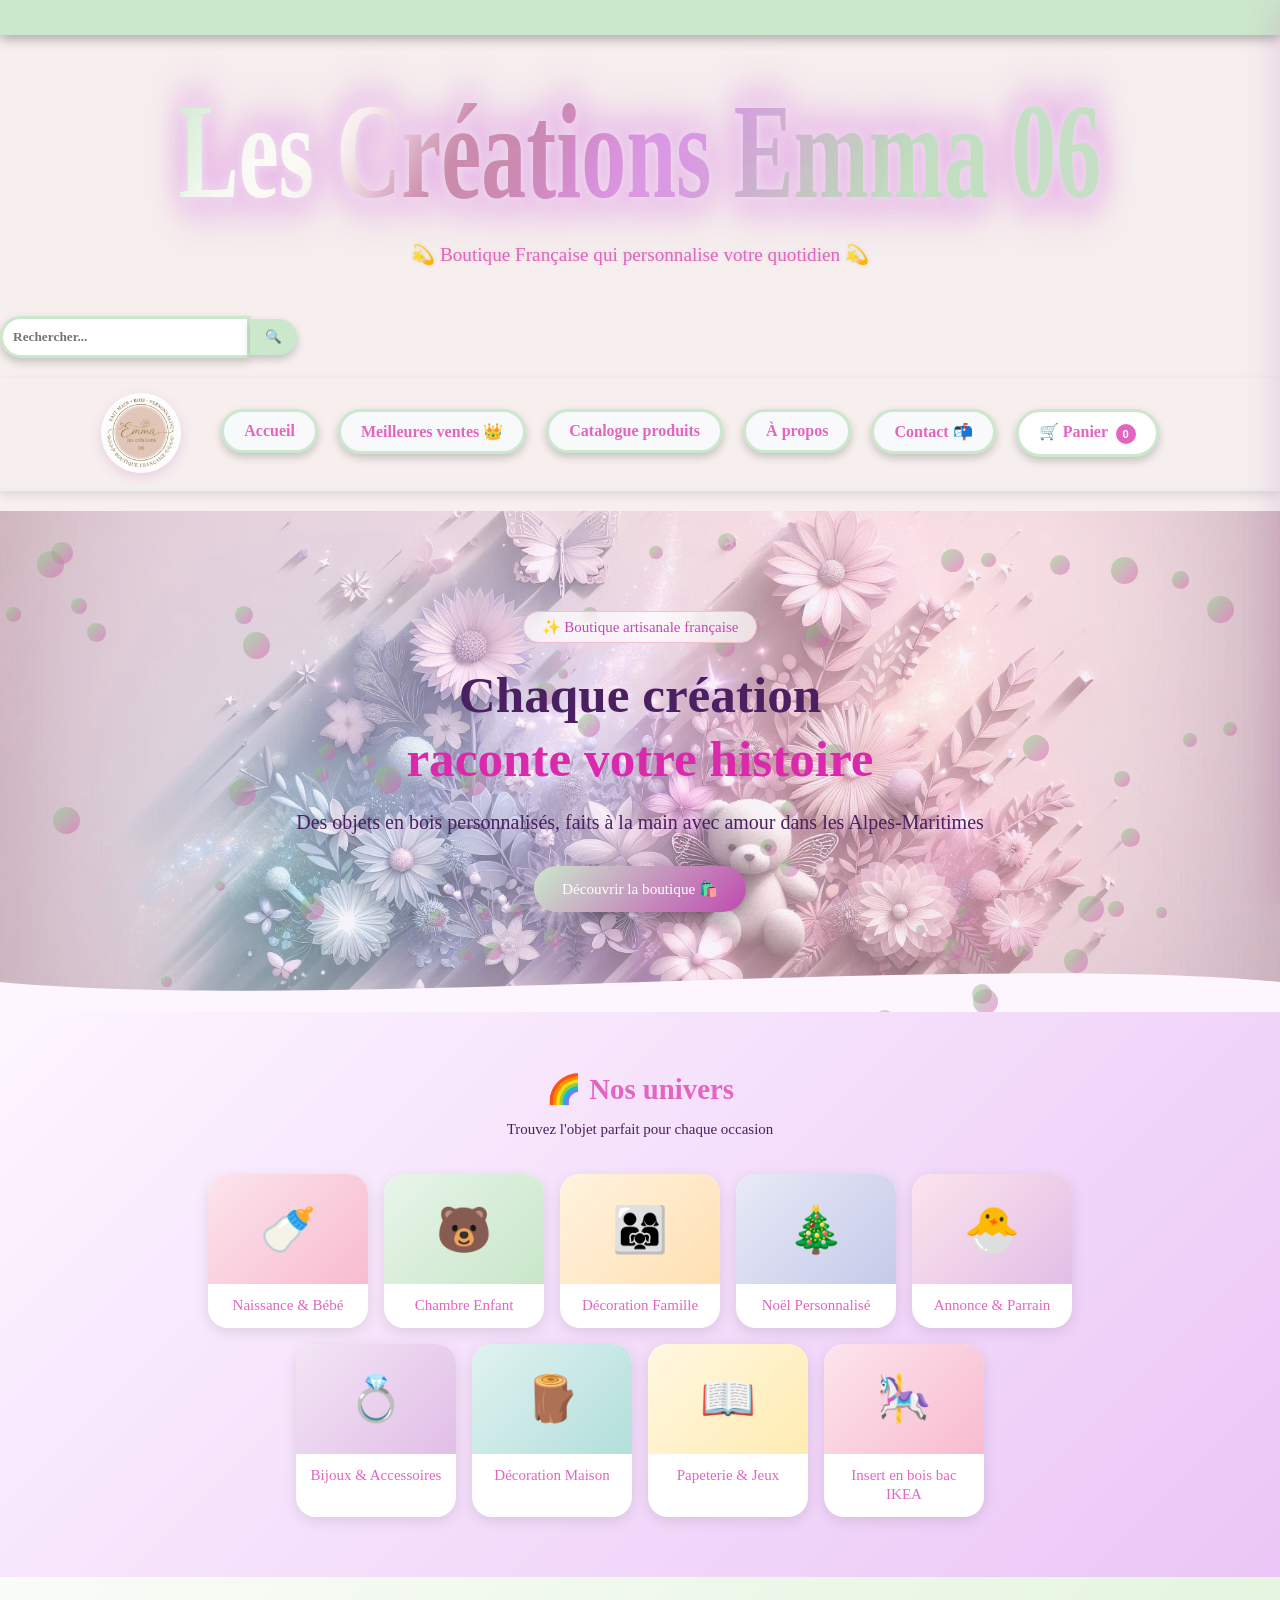
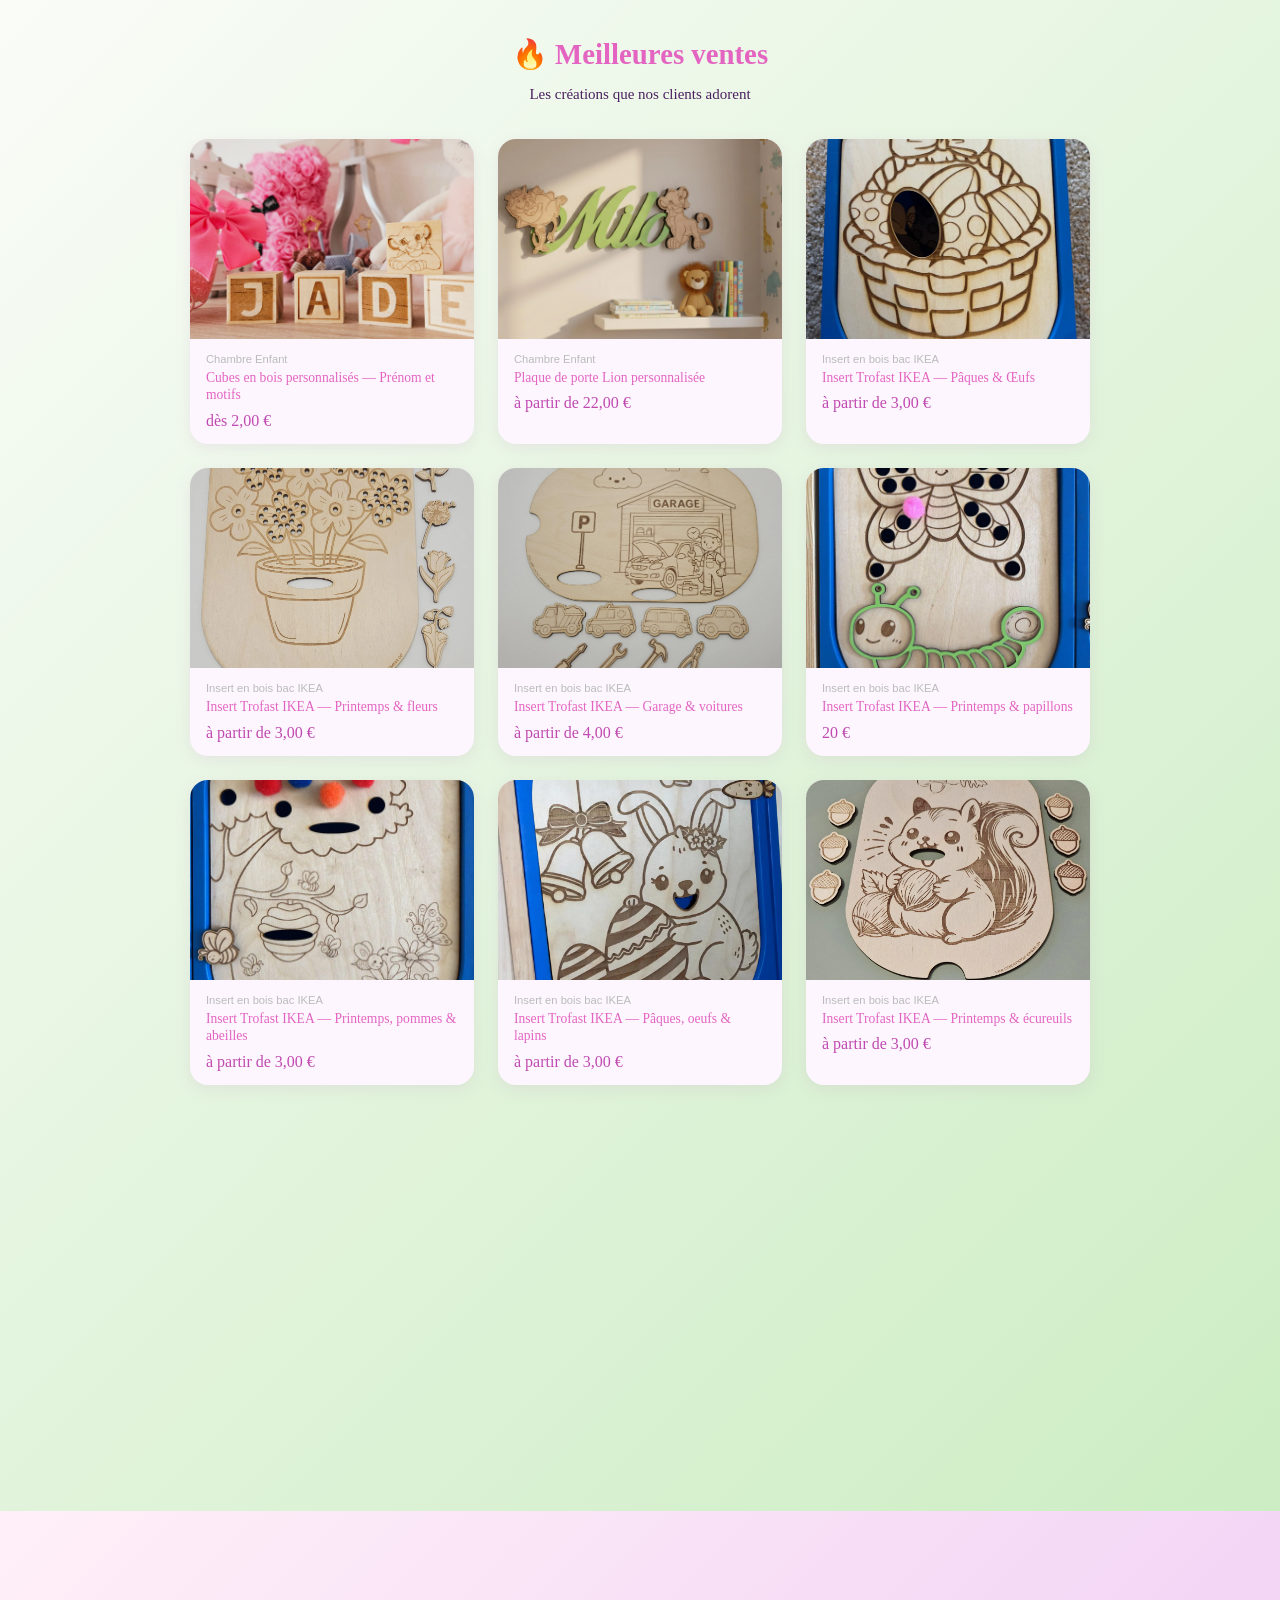
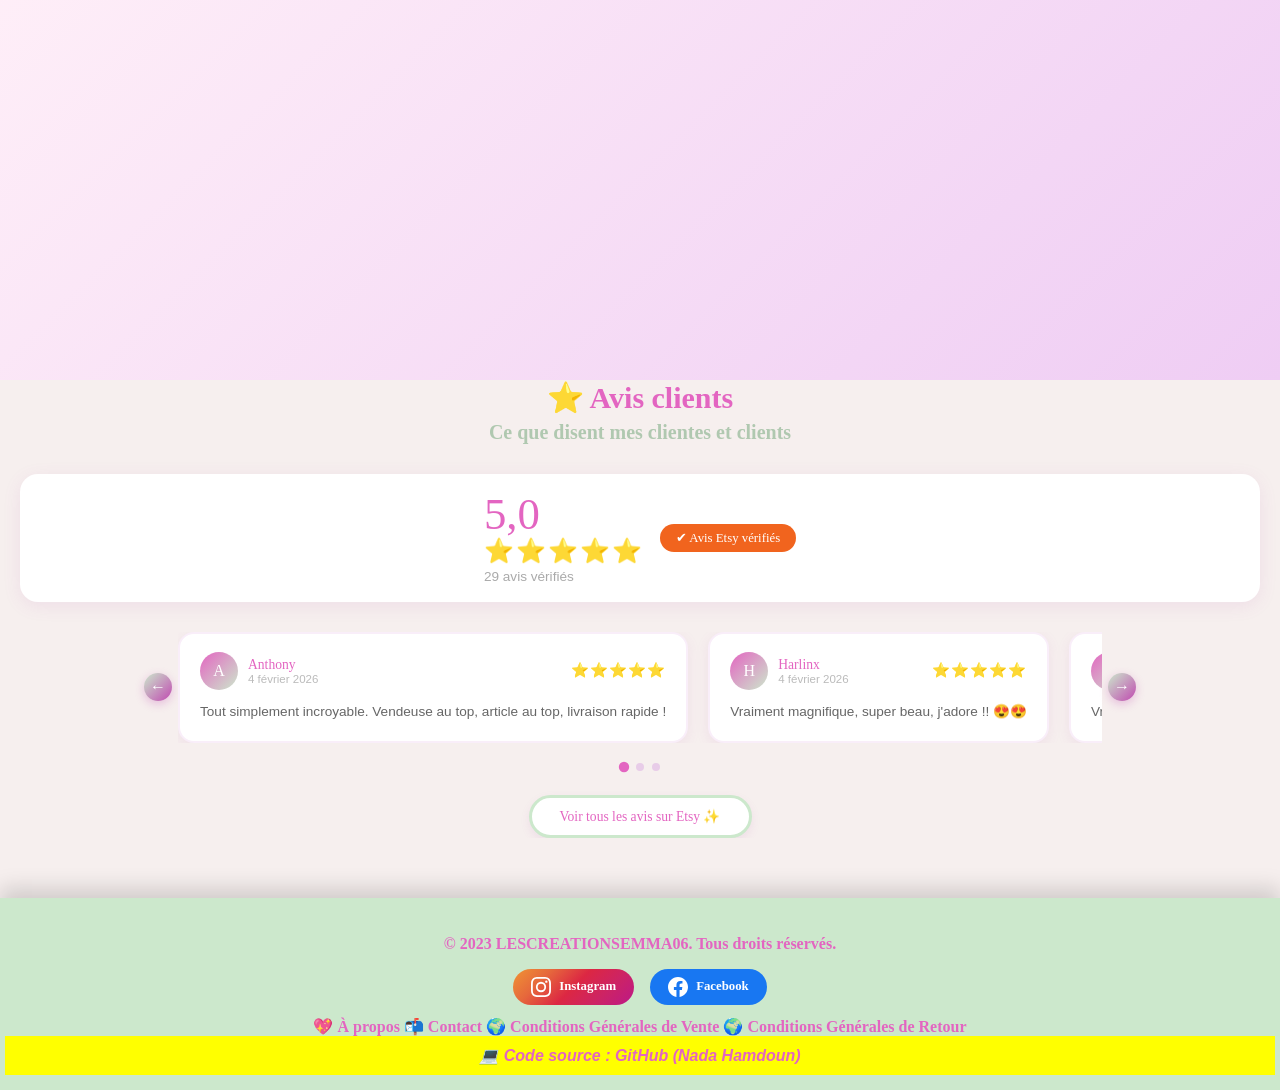
==== commit 3792ebda: "ajout produit, nettoyage code" ====
--- a/index.html
+++ b/index.html
@@ -158,31 +158,13 @@
 <div class="toast" id="toastMini"></div>
 
 <script src="produit_site_emme.js"></script>
-<script src="fonctionboutonscrollhaut.js"></script>
+<script src="boutonscrollhaut.js"></script> 
 <script src="minipanierflottant.js"></script>    
 <script src="fonctionpanierquantite.js"></script>  
 <script src="site_emma.js"></script>
 <script src="fonctionscrollapparition.js"></script>  
 <script src="recherchesiteemma.js"></script>
-
-
-        <script>
-function toggleMenu() {
-  var menu = document.getElementById('menuHamburger');
-  var nav = document.querySelector('.menuboutons');
-  nav.classList.toggle('ouvert');
-  menu.classList.toggle('ouvert');
-}
-// Fermer le menu si on clique ailleurs
-document.addEventListener('click', function(e) {
-  var nav = document.querySelector('.menuboutons');
-  var btn = document.getElementById('menuHamburger');
-  if (nav && btn && !nav.contains(e.target) && !btn.contains(e.target)) {
-    nav.classList.remove('ouvert');
-    btn.classList.remove('ouvert');
-  }
-});
-</script>
+<script src="menumobile.js"></script>
 
 
 <footer> 
--- a/site_emma.css
+++ b/site_emma.css
@@ -2340,19 +2340,18 @@
   /* Contact */
   .champgroupe { flex-direction: column; }
   .contactcard { padding: 20px 16px; }
-
-    /* Mini panier drawer */
+ 
+    /* Mini panier drawer — voir @media 480px */
+  .basdepage { text-align: center; }
+  .reseaux { justify-content: center; flex-wrap: wrap; }
+  .basdepage nav ul { flex-direction: column; align-items: center; gap: 6px; }
+ 
+/*MOBILE ≤ 480px */
+@media (max-width: 480px) {
+  /* Mini panier drawer */
   .minipanier-drawer { width: 100% !important; max-width: 100vw; border-radius: 0; }
   .minipanier-header { border-radius: 0; }
   .minipanier-footer { border-radius: 0; padding-bottom: 24px; }
-  /* Footer */
-  .basdepage { text-align: center; }
-  .reseaux { justify-content: center; flex-wrap: wrap; }
-  .basdepage nav ul { flex-direction: column; align-items: center; gap: 6px; }
-}
-
-/*MOBILE ≤ 480px */
-@media (max-width: 480px) {
   .categories-grille { grid-template-columns: repeat(2, 1fr); }
   .pourquoi-grille { grid-template-columns: 1fr; }
   .avis-carrousel .avis-carte { min-width: 100%; max-width: 100%; }
@@ -2366,7 +2365,7 @@
   .fiche-thumbnails { gap: 6px; }
   .fiche-thumbnails img { width: 56px; height: 56px; }
 }
-
+ 
 /* TABLETTE ≤ 1024px */
 @media (max-width: 1024px) and (min-width: 769px) {
   .menuboutons { gap: 10px; padding: 0 10px; }
